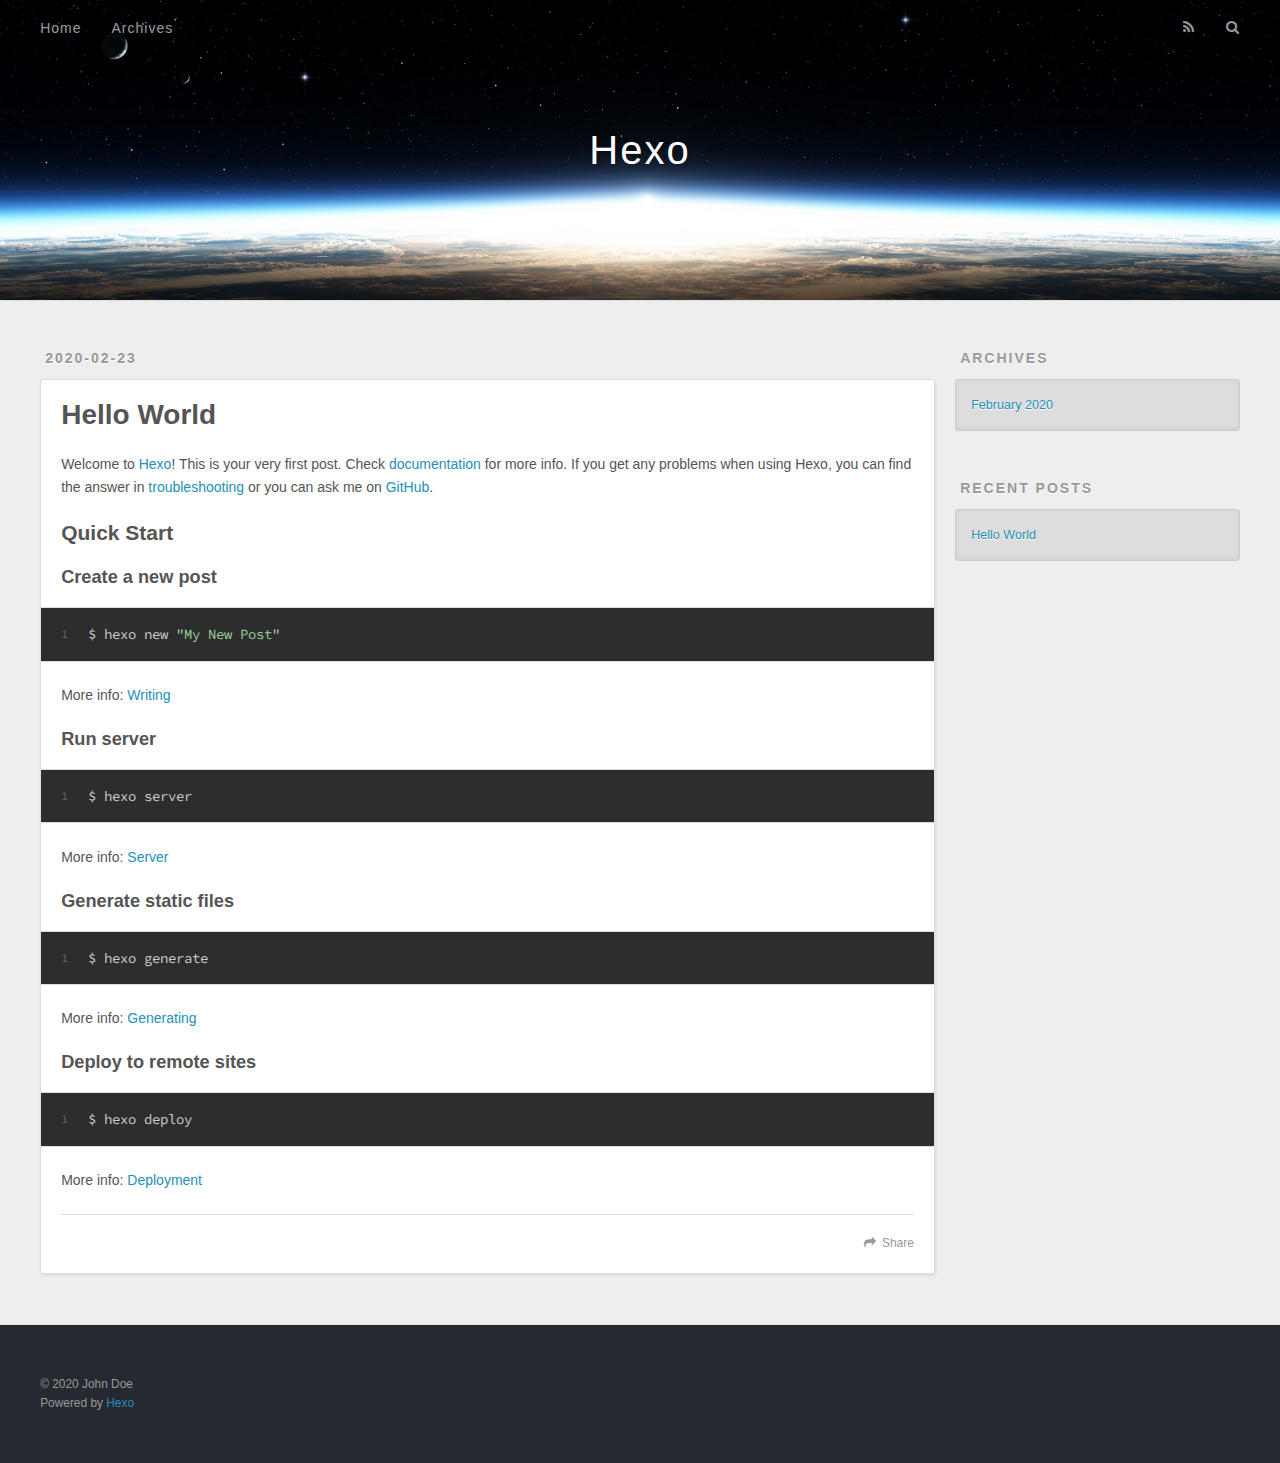
==== index.html @ a50ce739 "Site updated: 2020-02-24 18:22:16" ====
<!DOCTYPE html>
<html>
<head>
  <meta charset="utf-8">
  

  
  <title>Hexo</title>
  <meta name="viewport" content="width=device-width, initial-scale=1, maximum-scale=1">
  <meta property="og:type" content="website">
<meta property="og:title" content="Hexo">
<meta property="og:url" content="http://yoursite.com/index.html">
<meta property="og:site_name" content="Hexo">
<meta property="og:locale" content="en_US">
<meta property="article:author" content="John Doe">
<meta name="twitter:card" content="summary">
  
    <link rel="alternate" href="/atom.xml" title="Hexo" type="application/atom+xml">
  
  
    <link rel="icon" href="/favicon.png">
  
  
    <link href="//fonts.googleapis.com/css?family=Source+Code+Pro" rel="stylesheet" type="text/css">
  
  
<link rel="stylesheet" href="/css/style.css">

<meta name="generator" content="Hexo 4.2.0"></head>

<body>
  <div id="container">
    <div id="wrap">
      <header id="header">
  <div id="banner"></div>
  <div id="header-outer" class="outer">
    <div id="header-title" class="inner">
      <h1 id="logo-wrap">
        <a href="/" id="logo">Hexo</a>
      </h1>
      
    </div>
    <div id="header-inner" class="inner">
      <nav id="main-nav">
        <a id="main-nav-toggle" class="nav-icon"></a>
        
          <a class="main-nav-link" href="/">Home</a>
        
          <a class="main-nav-link" href="/archives">Archives</a>
        
      </nav>
      <nav id="sub-nav">
        
          <a id="nav-rss-link" class="nav-icon" href="/atom.xml" title="RSS Feed"></a>
        
        <a id="nav-search-btn" class="nav-icon" title="Search"></a>
      </nav>
      <div id="search-form-wrap">
        <form action="//google.com/search" method="get" accept-charset="UTF-8" class="search-form"><input type="search" name="q" class="search-form-input" placeholder="Search"><button type="submit" class="search-form-submit">&#xF002;</button><input type="hidden" name="sitesearch" value="http://yoursite.com"></form>
      </div>
    </div>
  </div>
</header>
      <div class="outer">
        <section id="main">
  
    <article id="post-hello-world" class="article article-type-post" itemscope itemprop="blogPost">
  <div class="article-meta">
    <a href="/2020/02/23/hello-world/" class="article-date">
  <time datetime="2020-02-23T15:39:50.260Z" itemprop="datePublished">2020-02-23</time>
</a>
    
  </div>
  <div class="article-inner">
    
    
      <header class="article-header">
        
  
    <h1 itemprop="name">
      <a class="article-title" href="/2020/02/23/hello-world/">Hello World</a>
    </h1>
  

      </header>
    
    <div class="article-entry" itemprop="articleBody">
      
        <p>Welcome to <a href="https://hexo.io/" target="_blank" rel="noopener">Hexo</a>! This is your very first post. Check <a href="https://hexo.io/docs/" target="_blank" rel="noopener">documentation</a> for more info. If you get any problems when using Hexo, you can find the answer in <a href="https://hexo.io/docs/troubleshooting.html" target="_blank" rel="noopener">troubleshooting</a> or you can ask me on <a href="https://github.com/hexojs/hexo/issues" target="_blank" rel="noopener">GitHub</a>.</p>
<h2 id="Quick-Start"><a href="#Quick-Start" class="headerlink" title="Quick Start"></a>Quick Start</h2><h3 id="Create-a-new-post"><a href="#Create-a-new-post" class="headerlink" title="Create a new post"></a>Create a new post</h3><figure class="highlight bash"><table><tr><td class="gutter"><pre><span class="line">1</span><br></pre></td><td class="code"><pre><span class="line">$ hexo new <span class="string">"My New Post"</span></span><br></pre></td></tr></table></figure>

<p>More info: <a href="https://hexo.io/docs/writing.html" target="_blank" rel="noopener">Writing</a></p>
<h3 id="Run-server"><a href="#Run-server" class="headerlink" title="Run server"></a>Run server</h3><figure class="highlight bash"><table><tr><td class="gutter"><pre><span class="line">1</span><br></pre></td><td class="code"><pre><span class="line">$ hexo server</span><br></pre></td></tr></table></figure>

<p>More info: <a href="https://hexo.io/docs/server.html" target="_blank" rel="noopener">Server</a></p>
<h3 id="Generate-static-files"><a href="#Generate-static-files" class="headerlink" title="Generate static files"></a>Generate static files</h3><figure class="highlight bash"><table><tr><td class="gutter"><pre><span class="line">1</span><br></pre></td><td class="code"><pre><span class="line">$ hexo generate</span><br></pre></td></tr></table></figure>

<p>More info: <a href="https://hexo.io/docs/generating.html" target="_blank" rel="noopener">Generating</a></p>
<h3 id="Deploy-to-remote-sites"><a href="#Deploy-to-remote-sites" class="headerlink" title="Deploy to remote sites"></a>Deploy to remote sites</h3><figure class="highlight bash"><table><tr><td class="gutter"><pre><span class="line">1</span><br></pre></td><td class="code"><pre><span class="line">$ hexo deploy</span><br></pre></td></tr></table></figure>

<p>More info: <a href="https://hexo.io/docs/one-command-deployment.html" target="_blank" rel="noopener">Deployment</a></p>

      
    </div>
    <footer class="article-footer">
      <a data-url="http://yoursite.com/2020/02/23/hello-world/" data-id="ck6z8fdqf0000zcrf3twjh0cu" class="article-share-link">Share</a>
      
      
    </footer>
  </div>
  
</article>


  


</section>
        
          <aside id="sidebar">
  
    

  
    

  
    
  
    
  <div class="widget-wrap">
    <h3 class="widget-title">Archives</h3>
    <div class="widget">
      <ul class="archive-list"><li class="archive-list-item"><a class="archive-list-link" href="/archives/2020/02/">February 2020</a></li></ul>
    </div>
  </div>


  
    
  <div class="widget-wrap">
    <h3 class="widget-title">Recent Posts</h3>
    <div class="widget">
      <ul>
        
          <li>
            <a href="/2020/02/23/hello-world/">Hello World</a>
          </li>
        
      </ul>
    </div>
  </div>

  
</aside>
        
      </div>
      <footer id="footer">
  
  <div class="outer">
    <div id="footer-info" class="inner">
      &copy; 2020 John Doe<br>
      Powered by <a href="http://hexo.io/" target="_blank">Hexo</a>
    </div>
  </div>
</footer>
    </div>
    <nav id="mobile-nav">
  
    <a href="/" class="mobile-nav-link">Home</a>
  
    <a href="/archives" class="mobile-nav-link">Archives</a>
  
</nav>
    

<script src="//ajax.googleapis.com/ajax/libs/jquery/2.0.3/jquery.min.js"></script>


  
<link rel="stylesheet" href="/fancybox/jquery.fancybox.css">

  
<script src="/fancybox/jquery.fancybox.pack.js"></script>




<script src="/js/script.js"></script>




  </div>
</body>
</html>
---- css/style.css ----
body {
  width: 100%;
}
body:before,
body:after {
  content: "";
  display: table;
}
body:after {
  clear: both;
}
html,
body,
div,
span,
applet,
object,
iframe,
h1,
h2,
h3,
h4,
h5,
h6,
p,
blockquote,
pre,
a,
abbr,
acronym,
address,
big,
cite,
code,
del,
dfn,
em,
img,
ins,
kbd,
q,
s,
samp,
small,
strike,
strong,
sub,
sup,
tt,
var,
dl,
dt,
dd,
ol,
ul,
li,
fieldset,
form,
label,
legend,
table,
caption,
tbody,
tfoot,
thead,
tr,
th,
td {
  margin: 0;
  padding: 0;
  border: 0;
  outline: 0;
  font-weight: inherit;
  font-style: inherit;
  font-family: inherit;
  font-size: 100%;
  vertical-align: baseline;
}
body {
  line-height: 1;
  color: #000;
  background: #fff;
}
ol,
ul {
  list-style: none;
}
table {
  border-collapse: separate;
  border-spacing: 0;
  vertical-align: middle;
}
caption,
th,
td {
  text-align: left;
  font-weight: normal;
  vertical-align: middle;
}
a img {
  border: none;
}
input,
button {
  margin: 0;
  padding: 0;
}
input::-moz-focus-inner,
button::-moz-focus-inner {
  border: 0;
  padding: 0;
}
@font-face {
  font-family: FontAwesome;
  font-style: normal;
  font-weight: normal;
  src: url("fonts/fontawesome-webfont.eot?v=#4.0.3");
  src: url("fonts/fontawesome-webfont.eot?#iefix&v=#4.0.3") format("embedded-opentype"), url("fonts/fontawesome-webfont.woff?v=#4.0.3") format("woff"), url("fonts/fontawesome-webfont.ttf?v=#4.0.3") format("truetype"), url("fonts/fontawesome-webfont.svg#fontawesomeregular?v=#4.0.3") format("svg");
}
html,
body,
#container {
  height: 100%;
}
body {
  background: #eee;
  font: 14px -apple-system, BlinkMacSystemFont, "Segoe UI", "Roboto", "Oxygen", "Ubuntu", "Cantarell", "Fira Sans", "Droid Sans", "Helvetica Neue", sans-serif;
  -webkit-text-size-adjust: 100%;
}
.outer {
  max-width: 1220px;
  margin: 0 auto;
  padding: 0 20px;
}
.outer:before,
.outer:after {
  content: "";
  display: table;
}
.outer:after {
  clear: both;
}
.inner {
  display: inline;
  float: left;
  width: 98.33333333333333%;
  margin: 0 0.833333333333333%;
}
.left,
.alignleft {
  float: left;
}
.right,
.alignright {
  float: right;
}
.clear {
  clear: both;
}
#container {
  position: relative;
}
.mobile-nav-on {
  overflow: hidden;
}
#wrap {
  height: 100%;
  width: 100%;
  position: absolute;
  top: 0;
  left: 0;
  -webkit-transition: 0.2s ease-out;
  -moz-transition: 0.2s ease-out;
  -ms-transition: 0.2s ease-out;
  transition: 0.2s ease-out;
  z-index: 1;
  background: #eee;
}
.mobile-nav-on #wrap {
  left: 280px;
}
@media screen and (min-width: 768px) {
  #main {
    display: inline;
    float: left;
    width: 73.33333333333333%;
    margin: 0 0.833333333333333%;
  }
}
.article-date,
.article-category-link,
.archive-year,
.widget-title {
  text-decoration: none;
  text-transform: uppercase;
  letter-spacing: 2px;
  color: #999;
  margin-bottom: 1em;
  margin-left: 5px;
  line-height: 1em;
  text-shadow: 0 1px #fff;
  font-weight: bold;
}
.article-inner,
.archive-article-inner {
  background: #fff;
  -webkit-box-shadow: 1px 2px 3px #ddd;
  box-shadow: 1px 2px 3px #ddd;
  border: 1px solid #ddd;
  border-radius: 3px;
}
.article-entry h1,
.widget h1 {
  font-size: 2em;
}
.article-entry h2,
.widget h2 {
  font-size: 1.5em;
}
.article-entry h3,
.widget h3 {
  font-size: 1.3em;
}
.article-entry h4,
.widget h4 {
  font-size: 1.2em;
}
.article-entry h5,
.widget h5 {
  font-size: 1em;
}
.article-entry h6,
.widget h6 {
  font-size: 1em;
  color: #999;
}
.article-entry hr,
.widget hr {
  border: 1px dashed #ddd;
}
.article-entry strong,
.widget strong {
  font-weight: bold;
}
.article-entry em,
.widget em,
.article-entry cite,
.widget cite {
  font-style: italic;
}
.article-entry sup,
.widget sup,
.article-entry sub,
.widget sub {
  font-size: 0.75em;
  line-height: 0;
  position: relative;
  vertical-align: baseline;
}
.article-entry sup,
.widget sup {
  top: -0.5em;
}
.article-entry sub,
.widget sub {
  bottom: -0.2em;
}
.article-entry small,
.widget small {
  font-size: 0.85em;
}
.article-entry acronym,
.widget acronym,
.article-entry abbr,
.widget abbr {
  border-bottom: 1px dotted;
}
.article-entry ul,
.widget ul,
.article-entry ol,
.widget ol,
.article-entry dl,
.widget dl {
  margin: 0 20px;
  line-height: 1.6em;
}
.article-entry ul ul,
.widget ul ul,
.article-entry ol ul,
.widget ol ul,
.article-entry ul ol,
.widget ul ol,
.article-entry ol ol,
.widget ol ol {
  margin-top: 0;
  margin-bottom: 0;
}
.article-entry ul,
.widget ul {
  list-style: disc;
}
.article-entry ol,
.widget ol {
  list-style: decimal;
}
.article-entry dt,
.widget dt {
  font-weight: bold;
}
#header {
  height: 300px;
  position: relative;
  border-bottom: 1px solid #ddd;
}
#header:before,
#header:after {
  content: "";
  position: absolute;
  left: 0;
  right: 0;
  height: 40px;
}
#header:before {
  top: 0;
  background: -webkit-linear-gradient(rgba(0,0,0,0.2), transparent);
  background: -moz-linear-gradient(rgba(0,0,0,0.2), transparent);
  background: -ms-linear-gradient(rgba(0,0,0,0.2), transparent);
  background: linear-gradient(rgba(0,0,0,0.2), transparent);
}
#header:after {
  bottom: 0;
  background: -webkit-linear-gradient(transparent, rgba(0,0,0,0.2));
  background: -moz-linear-gradient(transparent, rgba(0,0,0,0.2));
  background: -ms-linear-gradient(transparent, rgba(0,0,0,0.2));
  background: linear-gradient(transparent, rgba(0,0,0,0.2));
}
#header-outer {
  height: 100%;
  position: relative;
}
#header-inner {
  position: relative;
  overflow: hidden;
}
#banner {
  position: absolute;
  top: 0;
  left: 0;
  width: 100%;
  height: 100%;
  background: url("images/banner.jpg") center #000;
  -webkit-background-size: cover;
  -moz-background-size: cover;
  background-size: cover;
  z-index: -1;
}
#header-title {
  text-align: center;
  height: 40px;
  position: absolute;
  top: 50%;
  left: 0;
  margin-top: -20px;
}
#logo,
#subtitle {
  text-decoration: none;
  color: #fff;
  font-weight: 300;
  text-shadow: 0 1px 4px rgba(0,0,0,0.3);
}
#logo {
  font-size: 40px;
  line-height: 40px;
  letter-spacing: 2px;
}
#subtitle {
  font-size: 16px;
  line-height: 16px;
  letter-spacing: 1px;
}
#subtitle-wrap {
  margin-top: 16px;
}
#main-nav {
  float: left;
  margin-left: -15px;
}
.nav-icon,
.main-nav-link {
  float: left;
  color: #fff;
  opacity: 0.6;
  text-decoration: none;
  text-shadow: 0 1px rgba(0,0,0,0.2);
  -webkit-transition: opacity 0.2s;
  -moz-transition: opacity 0.2s;
  -ms-transition: opacity 0.2s;
  transition: opacity 0.2s;
  display: block;
  padding: 20px 15px;
}
.nav-icon:hover,
.main-nav-link:hover {
  opacity: 1;
}
.nav-icon {
  font-family: FontAwesome;
  text-align: center;
  font-size: 14px;
  width: 14px;
  height: 14px;
  padding: 20px 15px;
  position: relative;
  cursor: pointer;
}
.main-nav-link {
  font-weight: 300;
  letter-spacing: 1px;
}
@media screen and (max-width: 479px) {
  .main-nav-link {
    display: none;
  }
}
#main-nav-toggle {
  display: none;
}
#main-nav-toggle:before {
  content: "\f0c9";
}
@media screen and (max-width: 479px) {
  #main-nav-toggle {
    display: block;
  }
}
#sub-nav {
  float: right;
  margin-right: -15px;
}
#nav-rss-link:before {
  content: "\f09e";
}
#nav-search-btn:before {
  content: "\f002";
}
#search-form-wrap {
  position: absolute;
  top: 15px;
  width: 150px;
  height: 30px;
  right: -150px;
  opacity: 0;
  -webkit-transition: 0.2s ease-out;
  -moz-transition: 0.2s ease-out;
  -ms-transition: 0.2s ease-out;
  transition: 0.2s ease-out;
}
#search-form-wrap.on {
  opacity: 1;
  right: 0;
}
@media screen and (max-width: 479px) {
  #search-form-wrap {
    width: 100%;
    right: -100%;
  }
}
.search-form {
  position: absolute;
  top: 0;
  left: 0;
  right: 0;
  background: #fff;
  padding: 5px 15px;
  border-radius: 15px;
  -webkit-box-shadow: 0 0 10px rgba(0,0,0,0.3);
  box-shadow: 0 0 10px rgba(0,0,0,0.3);
}
.search-form-input {
  border: none;
  background: none;
  color: #555;
  width: 100%;
  font: 13px -apple-system, BlinkMacSystemFont, "Segoe UI", "Roboto", "Oxygen", "Ubuntu", "Cantarell", "Fira Sans", "Droid Sans", "Helvetica Neue", sans-serif;
  outline: none;
}
.search-form-input::-webkit-search-results-decoration,
.search-form-input::-webkit-search-cancel-button {
  -webkit-appearance: none;
}
.search-form-submit {
  position: absolute;
  top: 50%;
  right: 10px;
  margin-top: -7px;
  font: 13px FontAwesome;
  border: none;
  background: none;
  color: #bbb;
  cursor: pointer;
}
.search-form-submit:hover,
.search-form-submit:focus {
  color: #777;
}
.article {
  margin: 50px 0;
}
.article-inner {
  overflow: hidden;
}
.article-meta:before,
.article-meta:after {
  content: "";
  display: table;
}
.article-meta:after {
  clear: both;
}
.article-date {
  float: left;
}
.article-category {
  float: left;
  line-height: 1em;
  color: #ccc;
  text-shadow: 0 1px #fff;
  margin-left: 8px;
}
.article-category:before {
  content: "\2022";
}
.article-category-link {
  margin: 0 12px 1em;
}
.article-header {
  padding: 20px 20px 0;
}
.article-title {
  text-decoration: none;
  font-size: 2em;
  font-weight: bold;
  color: #555;
  line-height: 1.1em;
  -webkit-transition: color 0.2s;
  -moz-transition: color 0.2s;
  -ms-transition: color 0.2s;
  transition: color 0.2s;
}
a.article-title:hover {
  color: #258fb8;
}
.article-entry {
  color: #555;
  padding: 0 20px;
}
.article-entry:before,
.article-entry:after {
  content: "";
  display: table;
}
.article-entry:after {
  clear: both;
}
.article-entry p,
.article-entry table {
  line-height: 1.6em;
  margin: 1.6em 0;
}
.article-entry h1,
.article-entry h2,
.article-entry h3,
.article-entry h4,
.article-entry h5,
.article-entry h6 {
  font-weight: bold;
}
.article-entry h1,
.article-entry h2,
.article-entry h3,
.article-entry h4,
.article-entry h5,
.article-entry h6 {
  line-height: 1.1em;
  margin: 1.1em 0;
}
.article-entry a {
  color: #258fb8;
  text-decoration: none;
}
.article-entry a:hover {
  text-decoration: underline;
}
.article-entry ul,
.article-entry ol,
.article-entry dl {
  margin-top: 1.6em;
  margin-bottom: 1.6em;
}
.article-entry img,
.article-entry video {
  max-width: 100%;
  height: auto;
  display: block;
  margin: auto;
}
.article-entry iframe {
  border: none;
}
.article-entry table {
  width: 100%;
  border-collapse: collapse;
  border-spacing: 0;
}
.article-entry th {
  font-weight: bold;
  border-bottom: 3px solid #ddd;
  padding-bottom: 0.5em;
}
.article-entry td {
  border-bottom: 1px solid #ddd;
  padding: 10px 0;
}
.article-entry blockquote {
  font-family: Georgia, "Times New Roman", serif;
  font-size: 1.4em;
  margin: 1.6em 20px;
  text-align: center;
}
.article-entry blockquote footer {
  font-size: 14px;
  margin: 1.6em 0;
  font-family: -apple-system, BlinkMacSystemFont, "Segoe UI", "Roboto", "Oxygen", "Ubuntu", "Cantarell", "Fira Sans", "Droid Sans", "Helvetica Neue", sans-serif;
}
.article-entry blockquote footer cite:before {
  content: "—";
  padding: 0 0.5em;
}
.article-entry .pullquote {
  text-align: left;
  width: 45%;
  margin: 0;
}
.article-entry .pullquote.left {
  margin-left: 0.5em;
  margin-right: 1em;
}
.article-entry .pullquote.right {
  margin-right: 0.5em;
  margin-left: 1em;
}
.article-entry .caption {
  color: #999;
  display: block;
  font-size: 0.9em;
  margin-top: 0.5em;
  position: relative;
  text-align: center;
}
.article-entry .video-container {
  position: relative;
  padding-top: 56.25%;
  height: 0;
  overflow: hidden;
}
.article-entry .video-container iframe,
.article-entry .video-container object,
.article-entry .video-container embed {
  position: absolute;
  top: 0;
  left: 0;
  width: 100%;
  height: 100%;
  margin-top: 0;
}
.article-more-link a {
  display: inline-block;
  line-height: 1em;
  padding: 6px 15px;
  border-radius: 15px;
  background: #eee;
  color: #999;
  text-shadow: 0 1px #fff;
  text-decoration: none;
}
.article-more-link a:hover {
  background: #258fb8;
  color: #fff;
  text-decoration: none;
  text-shadow: 0 1px #1e7293;
}
.article-footer {
  font-size: 0.85em;
  line-height: 1.6em;
  border-top: 1px solid #ddd;
  padding-top: 1.6em;
  margin: 0 20px 20px;
}
.article-footer:before,
.article-footer:after {
  content: "";
  display: table;
}
.article-footer:after {
  clear: both;
}
.article-footer a {
  color: #999;
  text-decoration: none;
}
.article-footer a:hover {
  color: #555;
}
.article-tag-list-item {
  float: left;
  margin-right: 10px;
}
.article-tag-list-link:before {
  content: "#";
}
.article-comment-link {
  float: right;
}
.article-comment-link:before {
  content: "\f075";
  font-family: FontAwesome;
  padding-right: 8px;
}
.article-share-link {
  cursor: pointer;
  float: right;
  margin-left: 20px;
}
.article-share-link:before {
  content: "\f064";
  font-family: FontAwesome;
  padding-right: 6px;
}
#article-nav {
  position: relative;
}
#article-nav:before,
#article-nav:after {
  content: "";
  display: table;
}
#article-nav:after {
  clear: both;
}
@media screen and (min-width: 768px) {
  #article-nav {
    margin: 50px 0;
  }
  #article-nav:before {
    width: 8px;
    height: 8px;
    position: absolute;
    top: 50%;
    left: 50%;
    margin-top: -4px;
    margin-left: -4px;
    content: "";
    border-radius: 50%;
    background: #ddd;
    -webkit-box-shadow: 0 1px 2px #fff;
    box-shadow: 0 1px 2px #fff;
  }
}
.article-nav-link-wrap {
  text-decoration: none;
  text-shadow: 0 1px #fff;
  color: #999;
  -webkit-box-sizing: border-box;
  -moz-box-sizing: border-box;
  box-sizing: border-box;
  margin-top: 50px;
  text-align: center;
  display: block;
}
.article-nav-link-wrap:hover {
  color: #555;
}
@media screen and (min-width: 768px) {
  .article-nav-link-wrap {
    width: 50%;
    margin-top: 0;
  }
}
@media screen and (min-width: 768px) {
  #article-nav-newer {
    float: left;
    text-align: right;
    padding-right: 20px;
  }
}
@media screen and (min-width: 768px) {
  #article-nav-older {
    float: right;
    text-align: left;
    padding-left: 20px;
  }
}
.article-nav-caption {
  text-transform: uppercase;
  letter-spacing: 2px;
  color: #ddd;
  line-height: 1em;
  font-weight: bold;
}
#article-nav-newer .article-nav-caption {
  margin-right: -2px;
}
.article-nav-title {
  font-size: 0.85em;
  line-height: 1.6em;
  margin-top: 0.5em;
}
.article-share-box {
  position: absolute;
  display: none;
  background: #fff;
  -webkit-box-shadow: 1px 2px 10px rgba(0,0,0,0.2);
  box-shadow: 1px 2px 10px rgba(0,0,0,0.2);
  border-radius: 3px;
  margin-left: -145px;
  overflow: hidden;
  z-index: 1;
}
.article-share-box.on {
  display: block;
}
.article-share-input {
  width: 100%;
  background: none;
  -webkit-box-sizing: border-box;
  -moz-box-sizing: border-box;
  box-sizing: border-box;
  font: 14px -apple-system, BlinkMacSystemFont, "Segoe UI", "Roboto", "Oxygen", "Ubuntu", "Cantarell", "Fira Sans", "Droid Sans", "Helvetica Neue", sans-serif;
  padding: 0 15px;
  color: #555;
  outline: none;
  border: 1px solid #ddd;
  border-radius: 3px 3px 0 0;
  height: 36px;
  line-height: 36px;
}
.article-share-links {
  background: #eee;
}
.article-share-links:before,
.article-share-links:after {
  content: "";
  display: table;
}
.article-share-links:after {
  clear: both;
}
.article-share-twitter,
.article-share-facebook,
.article-share-pinterest,
.article-share-google {
  width: 50px;
  height: 36px;
  display: block;
  float: left;
  position: relative;
  color: #999;
  text-shadow: 0 1px #fff;
}
.article-share-twitter:before,
.article-share-facebook:before,
.article-share-pinterest:before,
.article-share-google:before {
  font-size: 20px;
  font-family: FontAwesome;
  width: 20px;
  height: 20px;
  position: absolute;
  top: 50%;
  left: 50%;
  margin-top: -10px;
  margin-left: -10px;
  text-align: center;
}
.article-share-twitter:hover,
.article-share-facebook:hover,
.article-share-pinterest:hover,
.article-share-google:hover {
  color: #fff;
}
.article-share-twitter:before {
  content: "\f099";
}
.article-share-twitter:hover {
  background: #00aced;
  text-shadow: 0 1px #008abe;
}
.article-share-facebook:before {
  content: "\f09a";
}
.article-share-facebook:hover {
  background: #3b5998;
  text-shadow: 0 1px #2f477a;
}
.article-share-pinterest:before {
  content: "\f0d2";
}
.article-share-pinterest:hover {
  background: #cb2027;
  text-shadow: 0 1px #a21a1f;
}
.article-share-google:before {
  content: "\f0d5";
}
.article-share-google:hover {
  background: #dd4b39;
  text-shadow: 0 1px #be3221;
}
.article-gallery {
  background: #000;
  position: relative;
}
.article-gallery-photos {
  position: relative;
  overflow: hidden;
}
.article-gallery-img {
  display: none;
  max-width: 100%;
}
.article-gallery-img:first-child {
  display: block;
}
.article-gallery-img.loaded {
  position: absolute;
  display: block;
}
.article-gallery-img img {
  display: block;
  max-width: 100%;
  margin: 0 auto;
}
#comments {
  background: #fff;
  -webkit-box-shadow: 1px 2px 3px #ddd;
  box-shadow: 1px 2px 3px #ddd;
  padding: 20px;
  border: 1px solid #ddd;
  border-radius: 3px;
  margin: 50px 0;
}
#comments a {
  color: #258fb8;
}
.archives-wrap {
  margin: 50px 0;
}
.archives:before,
.archives:after {
  content: "";
  display: table;
}
.archives:after {
  clear: both;
}
.archive-year-wrap {
  margin-bottom: 1em;
}
.archives {
  -webkit-column-gap: 10px;
  -moz-column-gap: 10px;
  column-gap: 10px;
}
@media screen and (min-width: 480px) and (max-width: 767px) {
  .archives {
    -webkit-column-count: 2;
    -moz-column-count: 2;
    column-count: 2;
  }
}
@media screen and (min-width: 768px) {
  .archives {
    -webkit-column-count: 3;
    -moz-column-count: 3;
    column-count: 3;
  }
}
.archive-article {
  -webkit-column-break-inside: avoid;
  page-break-inside: avoid;
  overflow: hidden;
  break-inside: avoid-column;
}
.archive-article-inner {
  padding: 10px;
  margin-bottom: 15px;
}
.archive-article-title {
  text-decoration: none;
  font-weight: bold;
  color: #555;
  -webkit-transition: color 0.2s;
  -moz-transition: color 0.2s;
  -ms-transition: color 0.2s;
  transition: color 0.2s;
  line-height: 1.6em;
}
.archive-article-title:hover {
  color: #258fb8;
}
.archive-article-footer {
  margin-top: 1em;
}
.archive-article-date {
  color: #999;
  text-decoration: none;
  font-size: 0.85em;
  line-height: 1em;
  margin-bottom: 0.5em;
  display: block;
}
#page-nav {
  margin: 50px auto;
  background: #fff;
  -webkit-box-shadow: 1px 2px 3px #ddd;
  box-shadow: 1px 2px 3px #ddd;
  border: 1px solid #ddd;
  border-radius: 3px;
  text-align: center;
  color: #999;
  overflow: hidden;
}
#page-nav:before,
#page-nav:after {
  content: "";
  display: table;
}
#page-nav:after {
  clear: both;
}
#page-nav a,
#page-nav span {
  padding: 10px 20px;
  line-height: 1;
  height: 2ex;
}
#page-nav a {
  color: #999;
  text-decoration: none;
}
#page-nav a:hover {
  background: #999;
  color: #fff;
}
#page-nav .prev {
  float: left;
}
#page-nav .next {
  float: right;
}
#page-nav .page-number {
  display: inline-block;
}
@media screen and (max-width: 479px) {
  #page-nav .page-number {
    display: none;
  }
}
#page-nav .current {
  color: #555;
  font-weight: bold;
}
#page-nav .space {
  color: #ddd;
}
#footer {
  background: #262a30;
  padding: 50px 0;
  border-top: 1px solid #ddd;
  color: #999;
}
#footer a {
  color: #258fb8;
  text-decoration: none;
}
#footer a:hover {
  text-decoration: underline;
}
#footer-info {
  line-height: 1.6em;
  font-size: 0.85em;
}
.article-entry pre,
.article-entry .highlight {
  background: #2d2d2d;
  margin: 0 -20px;
  padding: 15px 20px;
  border-style: solid;
  border-color: #ddd;
  border-width: 1px 0;
  overflow: auto;
  color: #ccc;
  line-height: 22.400000000000002px;
}
.article-entry .highlight .gutter pre,
.article-entry .gist .gist-file .gist-data .line-numbers {
  color: #666;
  font-size: 0.85em;
}
.article-entry pre,
.article-entry code {
  font-family: "Source Code Pro", Consolas, Monaco, Menlo, Consolas, monospace;
}
.article-entry code {
  background: #eee;
  text-shadow: 0 1px #fff;
  padding: 0 0.3em;
}
.article-entry pre code {
  background: none;
  text-shadow: none;
  padding: 0;
}
.article-entry .highlight pre {
  border: none;
  margin: 0;
  padding: 0;
}
.article-entry .highlight table {
  margin: 0;
  width: auto;
}
.article-entry .highlight td {
  border: none;
  padding: 0;
}
.article-entry .highlight figcaption {
  font-size: 0.85em;
  color: #999;
  line-height: 1em;
  margin-bottom: 1em;
}
.article-entry .highlight figcaption:before,
.article-entry .highlight figcaption:after {
  content: "";
  display: table;
}
.article-entry .highlight figcaption:after {
  clear: both;
}
.article-entry .highlight figcaption a {
  float: right;
}
.article-entry .highlight .gutter pre {
  text-align: right;
  padding-right: 20px;
}
.article-entry .highlight .line {
  height: 22.400000000000002px;
}
.article-entry .highlight .line.marked {
  background: #515151;
}
.article-entry .gist {
  margin: 0 -20px;
  border-style: solid;
  border-color: #ddd;
  border-width: 1px 0;
  background: #2d2d2d;
  padding: 15px 20px 15px 0;
}
.article-entry .gist .gist-file {
  border: none;
  font-family: "Source Code Pro", Consolas, Monaco, Menlo, Consolas, monospace;
  margin: 0;
}
.article-entry .gist .gist-file .gist-data {
  background: none;
  border: none;
}
.article-entry .gist .gist-file .gist-data .line-numbers {
  background: none;
  border: none;
  padding: 0 20px 0 0;
}
.article-entry .gist .gist-file .gist-data .line-data {
  padding: 0 !important;
}
.article-entry .gist .gist-file .highlight {
  margin: 0;
  padding: 0;
  border: none;
}
.article-entry .gist .gist-file .gist-meta {
  background: #2d2d2d;
  color: #999;
  font: 0.85em -apple-system, BlinkMacSystemFont, "Segoe UI", "Roboto", "Oxygen", "Ubuntu", "Cantarell", "Fira Sans", "Droid Sans", "Helvetica Neue", sans-serif;
  text-shadow: 0 0;
  padding: 0;
  margin-top: 1em;
  margin-left: 20px;
}
.article-entry .gist .gist-file .gist-meta a {
  color: #258fb8;
  font-weight: normal;
}
.article-entry .gist .gist-file .gist-meta a:hover {
  text-decoration: underline;
}
pre .comment,
pre .title {
  color: #999;
}
pre .variable,
pre .attribute,
pre .tag,
pre .regexp,
pre .ruby .constant,
pre .xml .tag .title,
pre .xml .pi,
pre .xml .doctype,
pre .html .doctype,
pre .css .id,
pre .css .class,
pre .css .pseudo {
  color: #f2777a;
}
pre .number,
pre .preprocessor,
pre .built_in,
pre .literal,
pre .params,
pre .constant {
  color: #f99157;
}
pre .class,
pre .ruby .class .title,
pre .css .rules .attribute {
  color: #9c9;
}
pre .string,
pre .value,
pre .inheritance,
pre .header,
pre .ruby .symbol,
pre .xml .cdata {
  color: #9c9;
}
pre .css .hexcolor {
  color: #6cc;
}
pre .function,
pre .python .decorator,
pre .python .title,
pre .ruby .function .title,
pre .ruby .title .keyword,
pre .perl .sub,
pre .javascript .title,
pre .coffeescript .title {
  color: #69c;
}
pre .keyword,
pre .javascript .function {
  color: #c9c;
}
@media screen and (max-width: 479px) {
  #mobile-nav {
    position: absolute;
    top: 0;
    left: 0;
    width: 280px;
    height: 100%;
    background: #191919;
    border-right: 1px solid #fff;
  }
}
@media screen and (max-width: 479px) {
  .mobile-nav-link {
    display: block;
    color: #999;
    text-decoration: none;
    padding: 15px 20px;
    font-weight: bold;
  }
  .mobile-nav-link:hover {
    color: #fff;
  }
}
@media screen and (min-width: 768px) {
  #sidebar {
    display: inline;
    float: left;
    width: 23.333333333333332%;
    margin: 0 0.833333333333333%;
  }
}
.widget-wrap {
  margin: 50px 0;
}
.widget {
  color: #777;
  text-shadow: 0 1px #fff;
  background: #ddd;
  -webkit-box-shadow: 0 -1px 4px #ccc inset;
  box-shadow: 0 -1px 4px #ccc inset;
  border: 1px solid #ccc;
  padding: 15px;
  border-radius: 3px;
}
.widget a {
  color: #258fb8;
  text-decoration: none;
}
.widget a:hover {
  text-decoration: underline;
}
.widget ul ul,
.widget ol ul,
.widget dl ul,
.widget ul ol,
.widget ol ol,
.widget dl ol,
.widget ul dl,
.widget ol dl,
.widget dl dl {
  margin-left: 15px;
  list-style: disc;
}
.widget {
  line-height: 1.6em;
  word-wrap: break-word;
  font-size: 0.9em;
}
.widget ul,
.widget ol {
  list-style: none;
  margin: 0;
}
.widget ul ul,
.widget ol ul,
.widget ul ol,
.widget ol ol {
  margin: 0 20px;
}
.widget ul ul,
.widget ol ul {
  list-style: disc;
}
.widget ul ol,
.widget ol ol {
  list-style: decimal;
}
.category-list-count,
.tag-list-count,
.archive-list-count {
  padding-left: 5px;
  color: #999;
  font-size: 0.85em;
}
.category-list-count:before,
.tag-list-count:before,
.archive-list-count:before {
  content: "(";
}
.category-list-count:after,
.tag-list-count:after,
.archive-list-count:after {
  content: ")";
}
.tagcloud a {
  margin-right: 5px;
  display: inline-block;
}
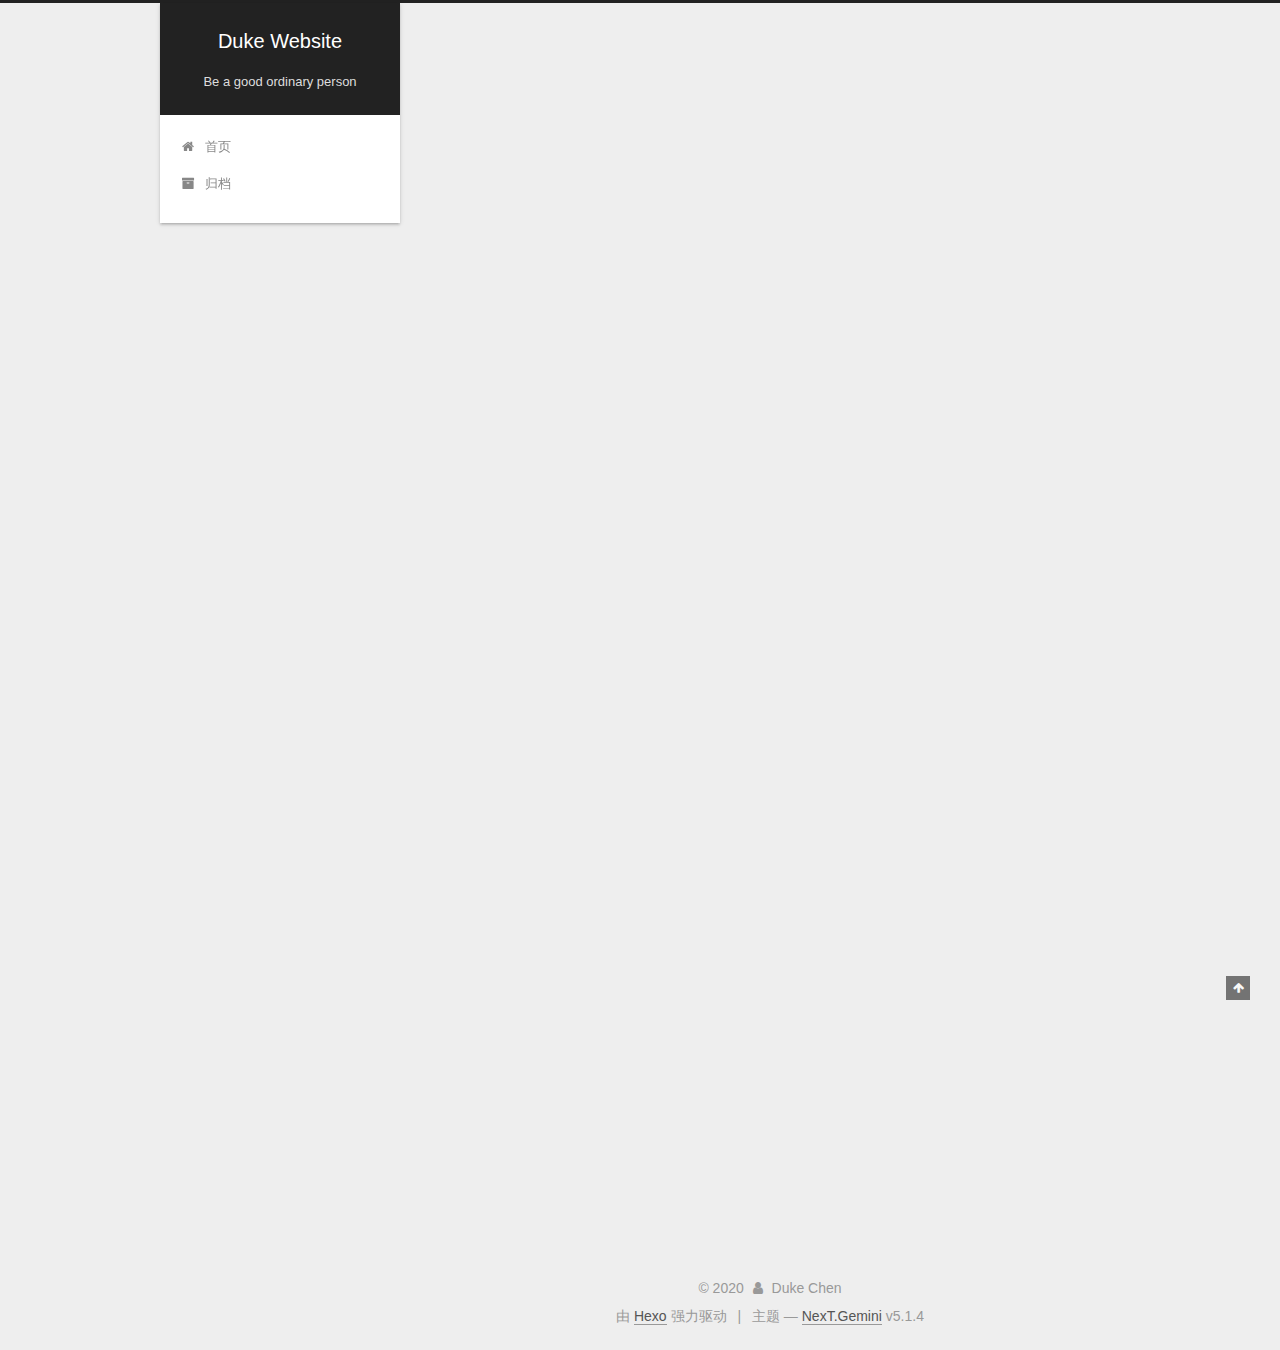
==== commit 6c31c2a0: "Site updated: 2020-02-26 00:21:09" ====
--- a/index.html
+++ b/index.html
@@ -1,196 +1,749 @@
 <!DOCTYPE html>
-<html>
+
+
+
+  
+
+
+<html class="theme-next gemini use-motion" lang="zh-Hans">
 <head>
-  <meta charset="utf-8">
-  
-
-  
-  <title>Hexo</title>
-  <meta name="viewport" content="width=device-width, initial-scale=1, maximum-scale=1">
-  <meta property="og:type" content="website">
-<meta property="og:title" content="Hexo">
+  <meta charset="UTF-8"/>
+<meta http-equiv="X-UA-Compatible" content="IE=edge" />
+<meta name="viewport" content="width=device-width, initial-scale=1, maximum-scale=1"/>
+<meta name="theme-color" content="#222">
+
+
+
+
+
+
+
+
+
+<meta http-equiv="Cache-Control" content="no-transform" />
+<meta http-equiv="Cache-Control" content="no-siteapp" />
+
+
+
+
+
+
+
+
+
+
+
+
+
+
+
+
+  
+  
+  <link href="/lib/fancybox/source/jquery.fancybox.css?v=2.1.5" rel="stylesheet" type="text/css" />
+
+
+
+
+
+
+
+<link href="/lib/font-awesome/css/font-awesome.min.css?v=4.6.2" rel="stylesheet" type="text/css" />
+
+<link href="/css/main.css?v=5.1.4" rel="stylesheet" type="text/css" />
+
+
+  <link rel="apple-touch-icon" sizes="180x180" href="/images/apple-touch-icon-next.png?v=5.1.4">
+
+
+  <link rel="icon" type="image/png" sizes="32x32" href="/images/favicon-32x32-next.png?v=5.1.4">
+
+
+  <link rel="icon" type="image/png" sizes="16x16" href="/images/favicon-16x16-next.png?v=5.1.4">
+
+
+  <link rel="mask-icon" href="/images/logo.svg?v=5.1.4" color="#222">
+
+
+
+
+
+  <meta name="keywords" content="Hexo, NexT" />
+
+
+
+
+
+
+
+
+
+
+<meta property="og:type" content="website">
+<meta property="og:title" content="Duke Website">
 <meta property="og:url" content="http://yoursite.com/index.html">
-<meta property="og:site_name" content="Hexo">
-<meta property="og:locale" content="en_US">
-<meta property="article:author" content="John Doe">
+<meta property="og:site_name" content="Duke Website">
+<meta property="article:author" content="Duke Chen">
 <meta name="twitter:card" content="summary">
-  
-    <link rel="alternate" href="/atom.xml" title="Hexo" type="application/atom+xml">
-  
-  
-    <link rel="icon" href="/favicon.png">
-  
-  
-    <link href="//fonts.googleapis.com/css?family=Source+Code+Pro" rel="stylesheet" type="text/css">
-  
-  
-<link rel="stylesheet" href="/css/style.css">
+
+
+
+<script type="text/javascript" id="hexo.configurations">
+  var NexT = window.NexT || {};
+  var CONFIG = {
+    root: '/',
+    scheme: 'Gemini',
+    version: '5.1.4',
+    sidebar: {"position":"left","display":"post","offset":12,"b2t":false,"scrollpercent":false,"onmobile":false},
+    fancybox: true,
+    tabs: true,
+    motion: {"enable":true,"async":false,"transition":{"post_block":"fadeIn","post_header":"slideDownIn","post_body":"slideDownIn","coll_header":"slideLeftIn","sidebar":"slideUpIn"}},
+    duoshuo: {
+      userId: '0',
+      author: '博主'
+    },
+    algolia: {
+      applicationID: '',
+      apiKey: '',
+      indexName: '',
+      hits: {"per_page":10},
+      labels: {"input_placeholder":"Search for Posts","hits_empty":"We didn't find any results for the search: ${query}","hits_stats":"${hits} results found in ${time} ms"}
+    }
+  };
+</script>
+
+
+
+  <link rel="canonical" href="http://yoursite.com/"/>
+
+
+
+
+
+  <title>Duke Website</title>
+  
+
+
+
+
+
+
+
 
 <meta name="generator" content="Hexo 4.2.0"></head>
 
-<body>
-  <div id="container">
-    <div id="wrap">
-      <header id="header">
-  <div id="banner"></div>
-  <div id="header-outer" class="outer">
-    <div id="header-title" class="inner">
-      <h1 id="logo-wrap">
-        <a href="/" id="logo">Hexo</a>
-      </h1>
-      
+<body itemscope itemtype="http://schema.org/WebPage" lang="zh-Hans">
+
+  
+  
+    
+  
+
+  <div class="container sidebar-position-left 
+  page-home">
+    <div class="headband"></div>
+
+    <header id="header" class="header" itemscope itemtype="http://schema.org/WPHeader">
+      <div class="header-inner"><div class="site-brand-wrapper">
+  <div class="site-meta ">
+    
+
+    <div class="custom-logo-site-title">
+      <a href="/"  class="brand" rel="start">
+        <span class="logo-line-before"><i></i></span>
+        <span class="site-title">Duke Website</span>
+        <span class="logo-line-after"><i></i></span>
+      </a>
     </div>
-    <div id="header-inner" class="inner">
-      <nav id="main-nav">
-        <a id="main-nav-toggle" class="nav-icon"></a>
-        
-          <a class="main-nav-link" href="/">Home</a>
-        
-          <a class="main-nav-link" href="/archives">Archives</a>
-        
-      </nav>
-      <nav id="sub-nav">
-        
-          <a id="nav-rss-link" class="nav-icon" href="/atom.xml" title="RSS Feed"></a>
-        
-        <a id="nav-search-btn" class="nav-icon" title="Search"></a>
-      </nav>
-      <div id="search-form-wrap">
-        <form action="//google.com/search" method="get" accept-charset="UTF-8" class="search-form"><input type="search" name="q" class="search-form-input" placeholder="Search"><button type="submit" class="search-form-submit">&#xF002;</button><input type="hidden" name="sitesearch" value="http://yoursite.com"></form>
-      </div>
+      
+        <p class="site-subtitle">Be a good ordinary person</p>
+      
+  </div>
+
+  <div class="site-nav-toggle">
+    <button>
+      <span class="btn-bar"></span>
+      <span class="btn-bar"></span>
+      <span class="btn-bar"></span>
+    </button>
+  </div>
+</div>
+
+<nav class="site-nav">
+  
+
+  
+    <ul id="menu" class="menu">
+      
+        
+        <li class="menu-item menu-item-home">
+          <a href="/%20" rel="section">
+            
+              <i class="menu-item-icon fa fa-fw fa-home"></i> <br />
+            
+            首页
+          </a>
+        </li>
+      
+        
+        <li class="menu-item menu-item-archives">
+          <a href="/archives/%20" rel="section">
+            
+              <i class="menu-item-icon fa fa-fw fa-archive"></i> <br />
+            
+            归档
+          </a>
+        </li>
+      
+
+      
+    </ul>
+  
+
+  
+</nav>
+
+
+
+ </div>
+    </header>
+
+    <main id="main" class="main">
+      <div class="main-inner">
+        <div class="content-wrap">
+          <div id="content" class="content">
+            
+  <section id="posts" class="posts-expand">
+    
+      
+
+  
+
+  
+  
+  
+
+  <article class="post post-type-normal" itemscope itemtype="http://schema.org/Article">
+  
+  
+  
+  <div class="post-block">
+    <link itemprop="mainEntityOfPage" href="http://yoursite.com/2020/02/24/Test/">
+
+    <span hidden itemprop="author" itemscope itemtype="http://schema.org/Person">
+      <meta itemprop="name" content="Duke Chen">
+      <meta itemprop="description" content="">
+      <meta itemprop="image" content="/images/Author.jpg">
+    </span>
+
+    <span hidden itemprop="publisher" itemscope itemtype="http://schema.org/Organization">
+      <meta itemprop="name" content="Duke Website">
+    </span>
+
+    
+      <header class="post-header">
+
+        
+        
+          <h1 class="post-title" itemprop="name headline">
+                
+                <a class="post-title-link" href="/2020/02/24/Test/" itemprop="url">Test</a></h1>
+        
+
+        <div class="post-meta">
+          <span class="post-time">
+            
+              <span class="post-meta-item-icon">
+                <i class="fa fa-calendar-o"></i>
+              </span>
+              
+                <span class="post-meta-item-text">发表于</span>
+              
+              <time title="创建于" itemprop="dateCreated datePublished" datetime="2020-02-24T22:37:27+08:00">
+                2020-02-24
+              </time>
+            
+
+            
+
+            
+          </span>
+
+          
+
+          
+            
+          
+
+          
+          
+
+          
+
+          
+
+          
+
+        </div>
+      </header>
+    
+
+    
+    
+    
+    <div class="post-body" itemprop="articleBody">
+
+      
+      
+
+      
+        
+          
+            
+          
+        
+      
+    </div>
+    
+    
+    
+
+    
+
+    
+
+    
+
+    <footer class="post-footer">
+      
+
+      
+
+      
+
+      
+      
+        <div class="post-eof"></div>
+      
+    </footer>
+  </div>
+  
+  
+  
+  </article>
+
+
+    
+      
+
+  
+
+  
+  
+  
+
+  <article class="post post-type-normal" itemscope itemtype="http://schema.org/Article">
+  
+  
+  
+  <div class="post-block">
+    <link itemprop="mainEntityOfPage" href="http://yoursite.com/2020/02/23/hello-world/">
+
+    <span hidden itemprop="author" itemscope itemtype="http://schema.org/Person">
+      <meta itemprop="name" content="Duke Chen">
+      <meta itemprop="description" content="">
+      <meta itemprop="image" content="/images/Author.jpg">
+    </span>
+
+    <span hidden itemprop="publisher" itemscope itemtype="http://schema.org/Organization">
+      <meta itemprop="name" content="Duke Website">
+    </span>
+
+    
+      <header class="post-header">
+
+        
+        
+          <h1 class="post-title" itemprop="name headline">
+                
+                <a class="post-title-link" href="/2020/02/23/hello-world/" itemprop="url">Hello World</a></h1>
+        
+
+        <div class="post-meta">
+          <span class="post-time">
+            
+              <span class="post-meta-item-icon">
+                <i class="fa fa-calendar-o"></i>
+              </span>
+              
+                <span class="post-meta-item-text">发表于</span>
+              
+              <time title="创建于" itemprop="dateCreated datePublished" datetime="2020-02-23T23:39:50+08:00">
+                2020-02-23
+              </time>
+            
+
+            
+
+            
+          </span>
+
+          
+
+          
+            
+          
+
+          
+          
+
+          
+
+          
+
+          
+
+        </div>
+      </header>
+    
+
+    
+    
+    
+    <div class="post-body" itemprop="articleBody">
+
+      
+      
+
+      
+        
+          
+            <p>Welcome to <a href="https://hexo.io/" target="_blank" rel="noopener">Hexo</a>! This is your very first post. Check <a href="https://hexo.io/docs/" target="_blank" rel="noopener">documentation</a> for more info. If you get any problems when using Hexo, you can find the answer in <a href="https://hexo.io/docs/troubleshooting.html" target="_blank" rel="noopener">troubleshooting</a> or you can ask me on <a href="https://github.com/hexojs/hexo/issues" target="_blank" rel="noopener">GitHub</a>.</p>
+<h2 id="Quick-Start"><a href="#Quick-Start" class="headerlink" title="Quick Start"></a>Quick Start</h2><h3 id="Create-a-new-post"><a href="#Create-a-new-post" class="headerlink" title="Create a new post"></a>Create a new post</h3><figure class="highlight bash"><table><tr><td class="gutter"><pre><span class="line">1</span><br></pre></td><td class="code"><pre><span class="line">$ hexo new <span class="string">"My New Post"</span></span><br></pre></td></tr></table></figure>
+
+<p>More info: <a href="https://hexo.io/docs/writing.html" target="_blank" rel="noopener">Writing</a></p>
+<h3 id="Run-server"><a href="#Run-server" class="headerlink" title="Run server"></a>Run server</h3><figure class="highlight bash"><table><tr><td class="gutter"><pre><span class="line">1</span><br></pre></td><td class="code"><pre><span class="line">$ hexo server</span><br></pre></td></tr></table></figure>
+
+<p>More info: <a href="https://hexo.io/docs/server.html" target="_blank" rel="noopener">Server</a></p>
+<h3 id="Generate-static-files"><a href="#Generate-static-files" class="headerlink" title="Generate static files"></a>Generate static files</h3><figure class="highlight bash"><table><tr><td class="gutter"><pre><span class="line">1</span><br></pre></td><td class="code"><pre><span class="line">$ hexo generate</span><br></pre></td></tr></table></figure>
+
+<p>More info: <a href="https://hexo.io/docs/generating.html" target="_blank" rel="noopener">Generating</a></p>
+<h3 id="Deploy-to-remote-sites"><a href="#Deploy-to-remote-sites" class="headerlink" title="Deploy to remote sites"></a>Deploy to remote sites</h3><figure class="highlight bash"><table><tr><td class="gutter"><pre><span class="line">1</span><br></pre></td><td class="code"><pre><span class="line">$ hexo deploy</span><br></pre></td></tr></table></figure>
+
+<p>More info: <a href="https://hexo.io/docs/one-command-deployment.html" target="_blank" rel="noopener">Deployment</a></p>
+
+          
+        
+      
+    </div>
+    
+    
+    
+
+    
+
+    
+
+    
+
+    <footer class="post-footer">
+      
+
+      
+
+      
+
+      
+      
+        <div class="post-eof"></div>
+      
+    </footer>
+  </div>
+  
+  
+  
+  </article>
+
+
+    
+  </section>
+
+  
+
+
+          </div>
+          
+
+
+          
+
+        </div>
+        
+          
+  
+  <div class="sidebar-toggle">
+    <div class="sidebar-toggle-line-wrap">
+      <span class="sidebar-toggle-line sidebar-toggle-line-first"></span>
+      <span class="sidebar-toggle-line sidebar-toggle-line-middle"></span>
+      <span class="sidebar-toggle-line sidebar-toggle-line-last"></span>
     </div>
   </div>
-</header>
-      <div class="outer">
-        <section id="main">
-  
-    <article id="post-hello-world" class="article article-type-post" itemscope itemprop="blogPost">
-  <div class="article-meta">
-    <a href="/2020/02/23/hello-world/" class="article-date">
-  <time datetime="2020-02-23T15:39:50.260Z" itemprop="datePublished">2020-02-23</time>
-</a>
-    
+
+  <aside id="sidebar" class="sidebar">
+    
+    <div class="sidebar-inner">
+
+      
+
+      
+
+      <section class="site-overview-wrap sidebar-panel sidebar-panel-active">
+        <div class="site-overview">
+          <div class="site-author motion-element" itemprop="author" itemscope itemtype="http://schema.org/Person">
+            
+              <img class="site-author-image" itemprop="image"
+                src="/images/Author.jpg"
+                alt="Duke Chen" />
+            
+              <p class="site-author-name" itemprop="name">Duke Chen</p>
+              <p class="site-description motion-element" itemprop="description"></p>
+          </div>
+
+          <nav class="site-state motion-element">
+
+            
+              <div class="site-state-item site-state-posts">
+              
+                <a href="/archives/%20%7C%7C%20archive">
+              
+                  <span class="site-state-item-count">2</span>
+                  <span class="site-state-item-name">日志</span>
+                </a>
+              </div>
+            
+
+            
+
+            
+
+          </nav>
+
+          
+
+          
+
+          
+          
+
+          
+          
+
+          
+
+        </div>
+      </section>
+
+      
+
+      
+
+    </div>
+  </aside>
+
+
+        
+      </div>
+    </main>
+
+    <footer id="footer" class="footer">
+      <div class="footer-inner">
+        <div class="copyright">&copy; <span itemprop="copyrightYear">2020</span>
+  <span class="with-love">
+    <i class="fa fa-user"></i>
+  </span>
+  <span class="author" itemprop="copyrightHolder">Duke Chen</span>
+
+  
+</div>
+
+
+  <div class="powered-by">由 <a class="theme-link" target="_blank" href="https://hexo.io">Hexo</a> 强力驱动</div>
+
+
+
+  <span class="post-meta-divider">|</span>
+
+
+
+  <div class="theme-info">主题 &mdash; <a class="theme-link" target="_blank" href="https://github.com/iissnan/hexo-theme-next">NexT.Gemini</a> v5.1.4</div>
+
+
+
+
+        
+
+
+
+
+
+
+
+        
+      </div>
+    </footer>
+
+    
+      <div class="back-to-top">
+        <i class="fa fa-arrow-up"></i>
+        
+      </div>
+    
+
+    
+
   </div>
-  <div class="article-inner">
-    
-    
-      <header class="article-header">
-        
-  
-    <h1 itemprop="name">
-      <a class="article-title" href="/2020/02/23/hello-world/">Hello World</a>
-    </h1>
-  
-
-      </header>
-    
-    <div class="article-entry" itemprop="articleBody">
-      
-        <p>Welcome to <a href="https://hexo.io/" target="_blank" rel="noopener">Hexo</a>! This is your very first post. Check <a href="https://hexo.io/docs/" target="_blank" rel="noopener">documentation</a> for more info. If you get any problems when using Hexo, you can find the answer in <a href="https://hexo.io/docs/troubleshooting.html" target="_blank" rel="noopener">troubleshooting</a> or you can ask me on <a href="https://github.com/hexojs/hexo/issues" target="_blank" rel="noopener">GitHub</a>.</p>
-<h2 id="Quick-Start"><a href="#Quick-Start" class="headerlink" title="Quick Start"></a>Quick Start</h2><h3 id="Create-a-new-post"><a href="#Create-a-new-post" class="headerlink" title="Create a new post"></a>Create a new post</h3><figure class="highlight bash"><table><tr><td class="gutter"><pre><span class="line">1</span><br></pre></td><td class="code"><pre><span class="line">$ hexo new <span class="string">"My New Post"</span></span><br></pre></td></tr></table></figure>
-
-<p>More info: <a href="https://hexo.io/docs/writing.html" target="_blank" rel="noopener">Writing</a></p>
-<h3 id="Run-server"><a href="#Run-server" class="headerlink" title="Run server"></a>Run server</h3><figure class="highlight bash"><table><tr><td class="gutter"><pre><span class="line">1</span><br></pre></td><td class="code"><pre><span class="line">$ hexo server</span><br></pre></td></tr></table></figure>
-
-<p>More info: <a href="https://hexo.io/docs/server.html" target="_blank" rel="noopener">Server</a></p>
-<h3 id="Generate-static-files"><a href="#Generate-static-files" class="headerlink" title="Generate static files"></a>Generate static files</h3><figure class="highlight bash"><table><tr><td class="gutter"><pre><span class="line">1</span><br></pre></td><td class="code"><pre><span class="line">$ hexo generate</span><br></pre></td></tr></table></figure>
-
-<p>More info: <a href="https://hexo.io/docs/generating.html" target="_blank" rel="noopener">Generating</a></p>
-<h3 id="Deploy-to-remote-sites"><a href="#Deploy-to-remote-sites" class="headerlink" title="Deploy to remote sites"></a>Deploy to remote sites</h3><figure class="highlight bash"><table><tr><td class="gutter"><pre><span class="line">1</span><br></pre></td><td class="code"><pre><span class="line">$ hexo deploy</span><br></pre></td></tr></table></figure>
-
-<p>More info: <a href="https://hexo.io/docs/one-command-deployment.html" target="_blank" rel="noopener">Deployment</a></p>
-
-      
-    </div>
-    <footer class="article-footer">
-      <a data-url="http://yoursite.com/2020/02/23/hello-world/" data-id="ck6z8fdqf0000zcrf3twjh0cu" class="article-share-link">Share</a>
-      
-      
-    </footer>
-  </div>
-  
-</article>
-
-
-  
-
-
-</section>
-        
-          <aside id="sidebar">
-  
-    
-
-  
-    
-
-  
-    
-  
-    
-  <div class="widget-wrap">
-    <h3 class="widget-title">Archives</h3>
-    <div class="widget">
-      <ul class="archive-list"><li class="archive-list-item"><a class="archive-list-link" href="/archives/2020/02/">February 2020</a></li></ul>
-    </div>
-  </div>
-
-
-  
-    
-  <div class="widget-wrap">
-    <h3 class="widget-title">Recent Posts</h3>
-    <div class="widget">
-      <ul>
-        
-          <li>
-            <a href="/2020/02/23/hello-world/">Hello World</a>
-          </li>
-        
-      </ul>
-    </div>
-  </div>
-
-  
-</aside>
-        
-      </div>
-      <footer id="footer">
-  
-  <div class="outer">
-    <div id="footer-info" class="inner">
-      &copy; 2020 John Doe<br>
-      Powered by <a href="http://hexo.io/" target="_blank">Hexo</a>
-    </div>
-  </div>
-</footer>
-    </div>
-    <nav id="mobile-nav">
-  
-    <a href="/" class="mobile-nav-link">Home</a>
-  
-    <a href="/archives" class="mobile-nav-link">Archives</a>
-  
-</nav>
-    
-
-<script src="//ajax.googleapis.com/ajax/libs/jquery/2.0.3/jquery.min.js"></script>
-
-
-  
-<link rel="stylesheet" href="/fancybox/jquery.fancybox.css">
-
-  
-<script src="/fancybox/jquery.fancybox.pack.js"></script>
-
-
-
-
-<script src="/js/script.js"></script>
-
-
-
-
-  </div>
+
+  
+
+<script type="text/javascript">
+  if (Object.prototype.toString.call(window.Promise) !== '[object Function]') {
+    window.Promise = null;
+  }
+</script>
+
+
+
+
+
+
+
+
+
+  
+
+
+
+
+
+
+
+
+
+
+
+
+  
+  
+    <script type="text/javascript" src="/lib/jquery/index.js?v=2.1.3"></script>
+  
+
+  
+  
+    <script type="text/javascript" src="/lib/fastclick/lib/fastclick.min.js?v=1.0.6"></script>
+  
+
+  
+  
+    <script type="text/javascript" src="/lib/jquery_lazyload/jquery.lazyload.js?v=1.9.7"></script>
+  
+
+  
+  
+    <script type="text/javascript" src="/lib/velocity/velocity.min.js?v=1.2.1"></script>
+  
+
+  
+  
+    <script type="text/javascript" src="/lib/velocity/velocity.ui.min.js?v=1.2.1"></script>
+  
+
+  
+  
+    <script type="text/javascript" src="/lib/fancybox/source/jquery.fancybox.pack.js?v=2.1.5"></script>
+  
+
+
+  
+
+
+  <script type="text/javascript" src="/js/src/utils.js?v=5.1.4"></script>
+
+  <script type="text/javascript" src="/js/src/motion.js?v=5.1.4"></script>
+
+
+
+  
+  
+
+
+  <script type="text/javascript" src="/js/src/affix.js?v=5.1.4"></script>
+
+  <script type="text/javascript" src="/js/src/schemes/pisces.js?v=5.1.4"></script>
+
+
+
+  
+
+  
+
+
+  <script type="text/javascript" src="/js/src/bootstrap.js?v=5.1.4"></script>
+
+
+
+  
+
+
+  
+
+
+
+
+	
+
+
+
+
+
+  
+
+
+
+
+
+  
+
+
+
+
+
+
+
+
+
+
+
+
+  
+
+
+
+
+
+  
+
+  
+
+  
+
+  
+  
+
+  
+
+  
+
+  
+
 </body>
-</html>+</html>
--- a/css/main.css
+++ b/css/main.css
@@ -0,0 +1,3123 @@
+/* normalize.css v3.0.2 | MIT License | git.io/normalize */
+html {
+  font-family: sans-serif; /* 1 */
+  -ms-text-size-adjust: 100%; /* 2 */
+  -webkit-text-size-adjust: 100%; /* 2 */
+}
+body {
+  margin: 0;
+}
+article,
+aside,
+details,
+figcaption,
+figure,
+footer,
+header,
+hgroup,
+main,
+menu,
+nav,
+section,
+summary {
+  display: block;
+}
+audio,
+canvas,
+progress,
+video {
+  display: inline-block; /* 1 */
+  vertical-align: baseline; /* 2 */
+}
+audio:not([controls]) {
+  display: none;
+  height: 0;
+}
+[hidden],
+template {
+  display: none;
+}
+a {
+  background-color: transparent;
+}
+a:active,
+a:hover {
+  outline: 0;
+}
+abbr[title] {
+  border-bottom: 1px dotted;
+}
+b,
+strong {
+  font-weight: bold;
+}
+dfn {
+  font-style: italic;
+}
+h1 {
+  font-size: 2em;
+  margin: 0.67em 0;
+}
+mark {
+  background: #ff0;
+  color: #000;
+}
+small {
+  font-size: 80%;
+}
+sub,
+sup {
+  font-size: 75%;
+  line-height: 0;
+  position: relative;
+  vertical-align: baseline;
+}
+sup {
+  top: -0.5em;
+}
+sub {
+  bottom: -0.25em;
+}
+img {
+  border: 0;
+}
+svg:not(:root) {
+  overflow: hidden;
+}
+figure {
+  margin: 1em 40px;
+}
+hr {
+  -moz-box-sizing: content-box;
+  box-sizing: content-box;
+  height: 0;
+}
+pre {
+  overflow: auto;
+}
+code,
+kbd,
+pre,
+samp {
+  font-family: monospace, monospace;
+  font-size: 1em;
+}
+button,
+input,
+optgroup,
+select,
+textarea {
+  color: inherit; /* 1 */
+  font: inherit; /* 2 */
+  margin: 0; /* 3 */
+}
+button {
+  overflow: visible;
+}
+button,
+select {
+  text-transform: none;
+}
+button,
+html input[type="button"],
+input[type="reset"],
+input[type="submit"] {
+  -webkit-appearance: button; /* 2 */
+  cursor: pointer; /* 3 */
+}
+button[disabled],
+html input[disabled] {
+  cursor: default;
+}
+button::-moz-focus-inner,
+input::-moz-focus-inner {
+  border: 0;
+  padding: 0;
+}
+input {
+  line-height: normal;
+}
+input[type="checkbox"],
+input[type="radio"] {
+  box-sizing: border-box; /* 1 */
+  padding: 0; /* 2 */
+}
+input[type="number"]::-webkit-inner-spin-button,
+input[type="number"]::-webkit-outer-spin-button {
+  height: auto;
+}
+input[type="search"] {
+  -webkit-appearance: textfield; /* 1 */
+  -moz-box-sizing: content-box;
+  -webkit-box-sizing: content-box; /* 2 */
+  box-sizing: content-box;
+}
+input[type="search"]::-webkit-search-cancel-button,
+input[type="search"]::-webkit-search-decoration {
+  -webkit-appearance: none;
+}
+fieldset {
+  border: 1px solid #c0c0c0;
+  margin: 0 2px;
+  padding: 0.35em 0.625em 0.75em;
+}
+legend {
+  border: 0; /* 1 */
+  padding: 0; /* 2 */
+}
+textarea {
+  overflow: auto;
+}
+optgroup {
+  font-weight: bold;
+}
+table {
+  border-collapse: collapse;
+  border-spacing: 0;
+}
+td,
+th {
+  padding: 0;
+}
+::selection {
+  background: #262a30;
+  color: #fff;
+}
+body {
+  position: relative;
+  font-family: 'Lato', "PingFang SC", "Microsoft YaHei", sans-serif;
+  font-size: 14px;
+  line-height: 2;
+  color: #555;
+  background: #eee;
+}
+@media (max-width: 767px) {
+  body {
+    padding-right: 0 !important;
+  }
+}
+@media (min-width: 768px) and (max-width: 991px) {
+  body {
+    padding-right: 0 !important;
+  }
+}
+@media (min-width: 1600px) {
+  body {
+    font-size: 16px;
+  }
+}
+h1,
+h2,
+h3,
+h4,
+h5,
+h6 {
+  margin: 0;
+  padding: 0;
+  font-weight: bold;
+  line-height: 1.5;
+  font-family: 'Lato', "PingFang SC", "Microsoft YaHei", sans-serif;
+}
+h2,
+h3,
+h4,
+h5,
+h6 {
+  margin: 20px 0 15px;
+}
+h1 {
+  font-size: 22px;
+}
+@media (max-width: 767px) {
+  h1 {
+    font-size: 18px;
+  }
+}
+h2 {
+  font-size: 20px;
+}
+@media (max-width: 767px) {
+  h2 {
+    font-size: 16px;
+  }
+}
+h3 {
+  font-size: 18px;
+}
+@media (max-width: 767px) {
+  h3 {
+    font-size: 14px;
+  }
+}
+h4 {
+  font-size: 16px;
+}
+@media (max-width: 767px) {
+  h4 {
+    font-size: 12px;
+  }
+}
+h5 {
+  font-size: 14px;
+}
+@media (max-width: 767px) {
+  h5 {
+    font-size: 10px;
+  }
+}
+h6 {
+  font-size: 12px;
+}
+@media (max-width: 767px) {
+  h6 {
+    font-size: 8px;
+  }
+}
+p {
+  margin: 0 0 20px 0;
+}
+a {
+  color: #555;
+  text-decoration: none;
+  outline: none;
+  border-bottom: 1px solid #999;
+  word-wrap: break-word;
+}
+a:hover {
+  color: #222;
+  border-bottom-color: #222;
+}
+blockquote {
+  margin: 0;
+  padding: 0;
+}
+img {
+  display: block;
+  margin: auto;
+  max-width: 100%;
+  height: auto;
+}
+hr {
+  margin: 40px 0;
+  height: 3px;
+  border: none;
+  background-color: #ddd;
+  background-image: repeating-linear-gradient(-45deg, #fff, #fff 4px, transparent 4px, transparent 8px);
+}
+blockquote {
+  padding: 0 15px;
+  color: #666;
+  border-left: 4px solid #ddd;
+}
+blockquote cite::before {
+  content: "-";
+  padding: 0 5px;
+}
+dt {
+  font-weight: 700;
+}
+dd {
+  margin: 0;
+  padding: 0;
+}
+kbd {
+  border: 1px solid #ccc;
+  border-radius: 0.2em;
+  box-shadow: 0.1em 0.1em 0.2em rgba(0,0,0,0.1);
+  background-color: #f9f9f9;
+  font-family: inherit;
+  background-image: -webkit-linear-gradient(top, #eee, #fff, #eee);
+  padding: 0.1em 0.3em;
+  white-space: nowrap;
+}
+.text-left {
+  text-align: left;
+}
+.text-center {
+  text-align: center;
+}
+.text-right {
+  text-align: right;
+}
+.text-justify {
+  text-align: justify;
+}
+.text-nowrap {
+  white-space: nowrap;
+}
+.text-lowercase {
+  text-transform: lowercase;
+}
+.text-uppercase {
+  text-transform: uppercase;
+}
+.text-capitalize {
+  text-transform: capitalize;
+}
+.center-block {
+  display: block;
+  margin-left: auto;
+  margin-right: auto;
+}
+.clearfix:before,
+.clearfix:after {
+  content: " ";
+  display: table;
+}
+.clearfix:after {
+  clear: both;
+}
+.pullquote {
+  width: 45%;
+}
+.pullquote.left {
+  float: left;
+  margin-left: 5px;
+  margin-right: 10px;
+}
+.pullquote.right {
+  float: right;
+  margin-left: 10px;
+  margin-right: 5px;
+}
+.affix.affix.affix {
+  position: fixed;
+}
+.translation {
+  margin-top: -20px;
+  font-size: 14px;
+  color: #999;
+}
+.scrollbar-measure {
+  width: 100px;
+  height: 100px;
+  overflow: scroll;
+  position: absolute;
+  top: -9999px;
+}
+.use-motion .motion-element {
+  opacity: 0;
+}
+table {
+  margin: 20px 0;
+  width: 100%;
+  border-collapse: collapse;
+  border-spacing: 0;
+  border: 1px solid #ddd;
+  font-size: 14px;
+  table-layout: fixed;
+  word-wrap: break-all;
+}
+table>tbody>tr:nth-of-type(odd) {
+  background-color: #f9f9f9;
+}
+table>tbody>tr:hover {
+  background-color: #f5f5f5;
+}
+caption,
+th,
+td {
+  padding: 8px;
+  text-align: left;
+  vertical-align: middle;
+  font-weight: normal;
+}
+th,
+td {
+  border-bottom: 3px solid #ddd;
+  border-right: 1px solid #eee;
+}
+th {
+  padding-bottom: 10px;
+  font-weight: 700;
+}
+td {
+  border-bottom-width: 1px;
+}
+html,
+body {
+  height: 100%;
+}
+.container {
+  position: relative;
+  min-height: 100%;
+}
+.header-inner {
+  margin: 0 auto;
+  padding: 100px 0 70px;
+  width: calc(100% - 252px);
+}
+@media (min-width: 1600px) {
+  .container .header-inner {
+    width: 900px;
+  }
+}
+.main {
+  padding-bottom: 150px;
+}
+.main-inner {
+  margin: 0 auto;
+  width: calc(100% - 252px);
+}
+@media (min-width: 1600px) {
+  .container .main-inner {
+    width: 900px;
+  }
+}
+.footer {
+  position: absolute;
+  left: 0;
+  bottom: 0;
+  width: 100%;
+  min-height: 50px;
+}
+.footer-inner {
+  box-sizing: border-box;
+  margin: 20px auto;
+  width: calc(100% - 252px);
+}
+@media (min-width: 1600px) {
+  .container .footer-inner {
+    width: 900px;
+  }
+}
+pre,
+.highlight {
+  overflow: auto;
+  margin: 20px 0;
+  padding: 0;
+  font-size: 13px;
+  color: #4d4d4c;
+  background: #f7f7f7;
+  line-height: 1.6;
+}
+pre,
+code {
+  font-family: consolas, Menlo, "PingFang SC", "Microsoft YaHei", monospace;
+}
+code {
+  padding: 2px 4px;
+  word-wrap: break-word;
+  color: #555;
+  background: #eee;
+  border-radius: 3px;
+  font-size: 13px;
+}
+pre {
+  padding: 10px;
+}
+pre code {
+  padding: 0;
+  color: #4d4d4c;
+  background: none;
+  text-shadow: none;
+}
+.highlight {
+  border-radius: 1px;
+}
+.highlight pre {
+  border: none;
+  margin: 0;
+  padding: 10px 0;
+}
+.highlight table {
+  margin: 0;
+  width: auto;
+  border: none;
+}
+.highlight td {
+  border: none;
+  padding: 0;
+}
+.highlight figcaption {
+  font-size: 1em;
+  color: #4d4d4c;
+  line-height: 1em;
+  margin-bottom: 1em;
+}
+.highlight figcaption:before,
+.highlight figcaption:after {
+  content: " ";
+  display: table;
+}
+.highlight figcaption:after {
+  clear: both;
+}
+.highlight figcaption a {
+  float: right;
+  color: #4d4d4c;
+}
+.highlight figcaption a:hover {
+  border-bottom-color: #4d4d4c;
+}
+.highlight .gutter pre {
+  padding-left: 10px;
+  padding-right: 10px;
+  color: #869194;
+  text-align: right;
+  background-color: #eff2f3;
+}
+.highlight .code pre {
+  width: 100%;
+  padding-left: 10px;
+  padding-right: 10px;
+  background-color: #f7f7f7;
+}
+.highlight .line {
+  height: 20px;
+}
+.gutter {
+  -webkit-user-select: none;
+  -moz-user-select: none;
+  -ms-user-select: none;
+  user-select: none;
+}
+.gist table {
+  width: auto;
+}
+.gist table td {
+  border: none;
+}
+pre .deletion {
+  background: #fdd;
+}
+pre .addition {
+  background: #dfd;
+}
+pre .meta {
+  color: #8959a8;
+}
+pre .comment {
+  color: #8e908c;
+}
+pre .variable,
+pre .attribute,
+pre .tag,
+pre .regexp,
+pre .ruby .constant,
+pre .xml .tag .title,
+pre .xml .pi,
+pre .xml .doctype,
+pre .html .doctype,
+pre .css .id,
+pre .css .class,
+pre .css .pseudo {
+  color: #c82829;
+}
+pre .number,
+pre .preprocessor,
+pre .built_in,
+pre .literal,
+pre .params,
+pre .constant,
+pre .command {
+  color: #f5871f;
+}
+pre .ruby .class .title,
+pre .css .rules .attribute,
+pre .string,
+pre .value,
+pre .inheritance,
+pre .header,
+pre .ruby .symbol,
+pre .xml .cdata,
+pre .special,
+pre .number,
+pre .formula {
+  color: #718c00;
+}
+pre .title,
+pre .css .hexcolor {
+  color: #3e999f;
+}
+pre .function,
+pre .python .decorator,
+pre .python .title,
+pre .ruby .function .title,
+pre .ruby .title .keyword,
+pre .perl .sub,
+pre .javascript .title,
+pre .coffeescript .title {
+  color: #4271ae;
+}
+pre .keyword,
+pre .javascript .function {
+  color: #8959a8;
+}
+.full-image.full-image.full-image.full-image {
+  border: none;
+  max-width: 100%;
+  width: auto;
+  margin: 20px auto 25px;
+}
+@media (min-width: 992px) {
+  .full-image.full-image.full-image.full-image {
+    max-width: none;
+    width: 118%;
+    margin: 0 -9%;
+  }
+}
+.blockquote-center,
+.page-home .post-type-quote blockquote,
+.page-post-detail .post-type-quote blockquote {
+  position: relative;
+  margin: 40px 0;
+  padding: 0;
+  border-left: none;
+  text-align: center;
+}
+.blockquote-center::before,
+.page-home .post-type-quote blockquote::before,
+.page-post-detail .post-type-quote blockquote::before,
+.blockquote-center::after,
+.page-home .post-type-quote blockquote::after,
+.page-post-detail .post-type-quote blockquote::after {
+  position: absolute;
+  content: ' ';
+  display: block;
+  width: 100%;
+  height: 24px;
+  opacity: 0.2;
+  background-repeat: no-repeat;
+  background-position: 0 -6px;
+  background-size: 22px 22px;
+}
+.blockquote-center::before,
+.page-home .post-type-quote blockquote::before,
+.page-post-detail .post-type-quote blockquote::before {
+  top: -20px;
+  background-image: url("../images/quote-l.svg");
+  border-top: 1px solid #ccc;
+}
+.blockquote-center::after,
+.page-home .post-type-quote blockquote::after,
+.page-post-detail .post-type-quote blockquote::after {
+  bottom: -20px;
+  background-image: url("../images/quote-r.svg");
+  border-bottom: 1px solid #ccc;
+  background-position: 100% 8px;
+}
+.blockquote-center p,
+.page-home .post-type-quote blockquote p,
+.page-post-detail .post-type-quote blockquote p,
+.blockquote-center div,
+.page-home .post-type-quote blockquote div,
+.page-post-detail .post-type-quote blockquote div {
+  text-align: center;
+}
+.post .post-body .group-picture img {
+  box-sizing: border-box;
+  padding: 0 3px;
+  border: none;
+}
+.post .group-picture-row {
+  overflow: hidden;
+  margin-top: 6px;
+}
+.post .group-picture-row:first-child {
+  margin-top: 0;
+}
+.post .group-picture-column {
+  float: left;
+}
+.page-post-detail .post-body .group-picture-column {
+  float: none;
+  margin-top: 10px;
+  width: auto !important;
+}
+.page-post-detail .post-body .group-picture-column img {
+  margin: 0 auto;
+}
+.page-archive .group-picture-container {
+  overflow: hidden;
+}
+.page-archive .group-picture-row {
+  float: left;
+}
+.page-archive .group-picture-row:first-child {
+  margin-top: 6px;
+}
+.page-archive .group-picture-column {
+  max-width: 150px;
+  max-height: 150px;
+}
+.post-body .note {
+  position: relative;
+  padding: 15px;
+  margin-bottom: 20px;
+  border: 1px solid #eee;
+  border-left-width: 5px;
+  border-radius: 3px;
+}
+.post-body .note h2,
+.post-body .note h3,
+.post-body .note h4,
+.post-body .note h5,
+.post-body .note h6 {
+  margin-top: 0;
+  margin-bottom: 0;
+  border-bottom: initial;
+  padding-top: 0 !important;
+}
+.post-body .note p:first-child,
+.post-body .note ul:first-child,
+.post-body .note ol:first-child,
+.post-body .note table:first-child,
+.post-body .note pre:first-child,
+.post-body .note blockquote:first-child {
+  margin-top: 0;
+}
+.post-body .note p:last-child,
+.post-body .note ul:last-child,
+.post-body .note ol:last-child,
+.post-body .note table:last-child,
+.post-body .note pre:last-child,
+.post-body .note blockquote:last-child {
+  margin-bottom: 0;
+}
+.post-body .note.default {
+  border-left-color: #777;
+}
+.post-body .note.default h2,
+.post-body .note.default h3,
+.post-body .note.default h4,
+.post-body .note.default h5,
+.post-body .note.default h6 {
+  color: #777;
+}
+.post-body .note.primary {
+  border-left-color: #6f42c1;
+}
+.post-body .note.primary h2,
+.post-body .note.primary h3,
+.post-body .note.primary h4,
+.post-body .note.primary h5,
+.post-body .note.primary h6 {
+  color: #6f42c1;
+}
+.post-body .note.info {
+  border-left-color: #428bca;
+}
+.post-body .note.info h2,
+.post-body .note.info h3,
+.post-body .note.info h4,
+.post-body .note.info h5,
+.post-body .note.info h6 {
+  color: #428bca;
+}
+.post-body .note.success {
+  border-left-color: #5cb85c;
+}
+.post-body .note.success h2,
+.post-body .note.success h3,
+.post-body .note.success h4,
+.post-body .note.success h5,
+.post-body .note.success h6 {
+  color: #5cb85c;
+}
+.post-body .note.warning {
+  border-left-color: #f0ad4e;
+}
+.post-body .note.warning h2,
+.post-body .note.warning h3,
+.post-body .note.warning h4,
+.post-body .note.warning h5,
+.post-body .note.warning h6 {
+  color: #f0ad4e;
+}
+.post-body .note.danger {
+  border-left-color: #d9534f;
+}
+.post-body .note.danger h2,
+.post-body .note.danger h3,
+.post-body .note.danger h4,
+.post-body .note.danger h5,
+.post-body .note.danger h6 {
+  color: #d9534f;
+}
+.post-body .label {
+  display: inline;
+  padding: 0 2px;
+  white-space: nowrap;
+}
+.post-body .label.default {
+  background-color: #f0f0f0;
+}
+.post-body .label.primary {
+  background-color: #efe6f7;
+}
+.post-body .label.info {
+  background-color: #e5f2f8;
+}
+.post-body .label.success {
+  background-color: #e7f4e9;
+}
+.post-body .label.warning {
+  background-color: #fcf6e1;
+}
+.post-body .label.danger {
+  background-color: #fae8eb;
+}
+.post-body .tabs {
+  position: relative;
+  display: block;
+  margin-bottom: 20px;
+  padding-top: 10px;
+}
+.post-body .tabs ul.nav-tabs {
+  margin: 0;
+  padding: 0;
+  display: flex;
+  margin-bottom: -1px;
+}
+@media (max-width: 413px) {
+  .post-body .tabs ul.nav-tabs {
+    display: block;
+    margin-bottom: 5px;
+  }
+}
+.post-body .tabs ul.nav-tabs li.tab {
+  list-style-type: none !important;
+  margin: 0 0.25em 0 0;
+  border-top: 3px solid transparent;
+  border-left: 1px solid transparent;
+  border-right: 1px solid transparent;
+}
+@media (max-width: 413px) {
+  .post-body .tabs ul.nav-tabs li.tab {
+    margin: initial;
+    border-top: 1px solid transparent;
+    border-left: 3px solid transparent;
+    border-right: 1px solid transparent;
+    border-bottom: 1px solid transparent;
+  }
+}
+.post-body .tabs ul.nav-tabs li.tab a {
+  outline: 0;
+  border-bottom: initial;
+  display: block;
+  line-height: 1.8em;
+  padding: 0.25em 0.75em;
+  transition-duration: 0.2s;
+  transition-timing-function: ease-out;
+  transition-delay: 0s;
+}
+.post-body .tabs ul.nav-tabs li.tab a i {
+  width: 1.285714285714286em;
+}
+.post-body .tabs ul.nav-tabs li.tab.active {
+  border-top: 3px solid #fc6423;
+  border-left: 1px solid #ddd;
+  border-right: 1px solid #ddd;
+  background-color: #fff;
+}
+@media (max-width: 413px) {
+  .post-body .tabs ul.nav-tabs li.tab.active {
+    border-top: 1px solid #ddd;
+    border-left: 3px solid #fc6423;
+    border-right: 1px solid #ddd;
+    border-bottom: 1px solid #ddd;
+  }
+}
+.post-body .tabs ul.nav-tabs li.tab.active a {
+  cursor: default;
+  color: #555;
+}
+.post-body .tabs .tab-content {
+  background-color: #fff;
+}
+.post-body .tabs .tab-content .tab-pane {
+  border: 1px solid #ddd;
+  padding: 20px 20px 0 20px;
+}
+.post-body .tabs .tab-content .tab-pane:not(.active) {
+  display: none !important;
+}
+.post-body .tabs .tab-content .tab-pane.active {
+  display: block !important;
+}
+.btn {
+  display: inline-block;
+  padding: 0 20px;
+  font-size: 14px;
+  color: #555;
+  background: #fff;
+  border: 2px solid #555;
+  text-decoration: none;
+  border-radius: 2px;
+  transition-property: background-color;
+  transition-duration: 0.2s;
+  transition-timing-function: ease-in-out;
+  transition-delay: 0s;
+  line-height: 2;
+}
+.btn:hover {
+  border-color: #222;
+  color: #fff;
+  background: #222;
+}
+.btn +.btn {
+  margin: 0 0 8px 8px;
+}
+.btn .fa-fw {
+  width: 1.285714285714286em;
+  text-align: left;
+}
+.btn-bar {
+  display: block;
+  width: 22px;
+  height: 2px;
+  background: #555;
+  border-radius: 1px;
+}
+.btn-bar+.btn-bar {
+  margin-top: 4px;
+}
+.pagination {
+  margin: 120px 0 40px;
+  text-align: center;
+  border-top: 1px solid #eee;
+}
+.page-number-basic,
+.pagination .prev,
+.pagination .next,
+.pagination .page-number,
+.pagination .space {
+  display: inline-block;
+  position: relative;
+  top: -1px;
+  margin: 0 10px;
+  padding: 0 11px;
+}
+@media (max-width: 767px) {
+  .page-number-basic,
+  .pagination .prev,
+  .pagination .next,
+  .pagination .page-number,
+  .pagination .space {
+    margin: 0 5px;
+  }
+}
+.pagination .prev,
+.pagination .next,
+.pagination .page-number {
+  border-bottom: 0;
+  border-top: 1px solid #eee;
+  transition-property: border-color;
+  transition-duration: 0.2s;
+  transition-timing-function: ease-in-out;
+  transition-delay: 0s;
+}
+.pagination .prev:hover,
+.pagination .next:hover,
+.pagination .page-number:hover {
+  border-top-color: #222;
+}
+.pagination .space {
+  padding: 0;
+  margin: 0;
+}
+.pagination .prev {
+  margin-left: 0;
+}
+.pagination .next {
+  margin-right: 0;
+}
+.pagination .page-number.current {
+  color: #fff;
+  background: #ccc;
+  border-top-color: #ccc;
+}
+@media (max-width: 767px) {
+  .pagination {
+    border-top: none;
+  }
+  .pagination .prev,
+  .pagination .next,
+  .pagination .page-number {
+    margin-bottom: 10px;
+    border-top: 0;
+    border-bottom: 1px solid #eee;
+    padding: 0 10px;
+  }
+  .pagination .prev:hover,
+  .pagination .next:hover,
+  .pagination .page-number:hover {
+    border-bottom-color: #222;
+  }
+}
+.comments {
+  margin: 60px 20px 0;
+}
+.tag-cloud {
+  text-align: center;
+}
+.tag-cloud a {
+  display: inline-block;
+  margin: 10px;
+}
+.back-to-top {
+  box-sizing: border-box;
+  position: fixed;
+  bottom: -100px;
+  right: 30px;
+  z-index: 1050;
+  padding: 0 6px;
+  width: 24px;
+  background: #222;
+  font-size: 12px;
+  opacity: 0.6;
+  color: #fff;
+  cursor: pointer;
+  text-align: center;
+  -webkit-transform: translateZ(0);
+  transition-property: bottom;
+  transition-duration: 0.2s;
+  transition-timing-function: ease-in-out;
+  transition-delay: 0s;
+}
+@media (min-width: 768px) and (max-width: 991px) {
+  .back-to-top {
+    display: none !important;
+  }
+}
+@media (max-width: 767px) {
+  .back-to-top {
+    display: none !important;
+  }
+}
+.back-to-top.back-to-top-on {
+  bottom: 30px;
+}
+.header {
+  background: transparent;
+}
+.header-inner {
+  position: relative;
+}
+.headband {
+  height: 3px;
+  background: #222;
+}
+.site-meta {
+  margin: 0;
+  text-align: center;
+}
+@media (max-width: 767px) {
+  .site-meta {
+    text-align: center;
+  }
+}
+.brand {
+  position: relative;
+  display: inline-block;
+  padding: 0 40px;
+  color: #fff;
+  background: #222;
+  border-bottom: none;
+}
+.brand:hover {
+  color: #fff;
+}
+.logo {
+  display: inline-block;
+  margin-right: 5px;
+  line-height: 36px;
+  vertical-align: top;
+}
+.site-title {
+  display: inline-block;
+  vertical-align: top;
+  line-height: 36px;
+  font-size: 20px;
+  font-weight: normal;
+  font-family: 'Lato', "PingFang SC", "Microsoft YaHei", sans-serif;
+}
+.site-subtitle {
+  margin-top: 10px;
+  font-size: 13px;
+  color: #ddd;
+}
+.use-motion .brand {
+  opacity: 0;
+}
+.use-motion .logo,
+.use-motion .site-title,
+.use-motion .site-subtitle {
+  opacity: 0;
+  position: relative;
+  top: -10px;
+}
+.site-nav-toggle {
+  display: none;
+  position: absolute;
+  top: 10px;
+  left: 10px;
+}
+@media (max-width: 767px) {
+  .site-nav-toggle {
+    display: block;
+  }
+}
+.site-nav-toggle button {
+  margin-top: 2px;
+  padding: 9px 10px;
+  background: transparent;
+  border: none;
+}
+@media (max-width: 767px) {
+  .site-nav {
+    display: none;
+    margin: 0 -10px;
+    padding: 0 10px;
+    clear: both;
+    border-top: 1px solid #ddd;
+  }
+}
+@media (min-width: 768px) and (max-width: 991px) {
+  .site-nav {
+    display: block !important;
+  }
+}
+@media (min-width: 992px) {
+  .site-nav {
+    display: block !important;
+  }
+}
+.menu {
+  margin-top: 20px;
+  padding-left: 0;
+  text-align: center;
+}
+.menu .menu-item {
+  display: inline-block;
+  margin: 0 10px;
+  list-style: none;
+}
+@media screen and (max-width: 767px) {
+  .menu .menu-item {
+    margin-top: 10px;
+  }
+}
+.menu .menu-item a {
+  display: block;
+  font-size: 13px;
+  line-height: inherit;
+  border-bottom: 1px solid transparent;
+  transition-property: border-color;
+  transition-duration: 0.2s;
+  transition-timing-function: ease-in-out;
+  transition-delay: 0s;
+}
+.menu .menu-item a:hover,
+.menu-item-active a {
+  border-bottom-color: #222;
+}
+.menu .menu-item .fa {
+  margin-right: 5px;
+}
+.use-motion .menu-item {
+  opacity: 0;
+}
+.post-body {
+  font-family: 'Lato', "PingFang SC", "Microsoft YaHei", sans-serif;
+}
+@media (max-width: 767px) {
+  .post-body {
+    word-break: break-word;
+  }
+}
+.post-body .fancybox img {
+  display: block !important;
+  margin: 0 auto;
+  cursor: pointer;
+  cursor: zoom-in;
+  cursor: -webkit-zoom-in;
+}
+.post-body .image-caption,
+.post-body .figure .caption {
+  margin: -20px auto 15px;
+  text-align: center;
+  font-size: 14px;
+  color: #999;
+  font-weight: bold;
+  line-height: 1;
+}
+.post-sticky-flag {
+  display: inline-block;
+  font-size: 16px;
+  -ms-transform: rotate(30deg);
+  -webkit-transform: rotate(30deg);
+  -moz-transform: rotate(30deg);
+  -ms-transform: rotate(30deg);
+  -o-transform: rotate(30deg);
+  transform: rotate(30deg);
+}
+.use-motion .post-block,
+.use-motion .pagination,
+.use-motion .comments {
+  opacity: 0;
+}
+.use-motion .post-header {
+  opacity: 0;
+}
+.use-motion .post-body {
+  opacity: 0;
+}
+.use-motion .collection-title {
+  opacity: 0;
+}
+.posts-expand {
+  padding-top: 40px;
+}
+@media (max-width: 767px) {
+  .posts-expand {
+    margin: 0 20px;
+  }
+  .post-body pre .gutter pre {
+    padding-right: 10px;
+  }
+  .post-body .highlight {
+    margin-left: 0px;
+    margin-right: 0px;
+    padding: 0;
+  }
+  .post-body .highlight .gutter pre {
+    padding-right: 10px;
+  }
+}
+@media (min-width: 992px) {
+  .posts-expand .post-body {
+    text-align: justify;
+  }
+}
+.posts-expand .post-body h2,
+.posts-expand .post-body h3,
+.posts-expand .post-body h4,
+.posts-expand .post-body h5,
+.posts-expand .post-body h6 {
+  padding-top: 10px;
+}
+.posts-expand .post-body h2 .header-anchor,
+.posts-expand .post-body h3 .header-anchor,
+.posts-expand .post-body h4 .header-anchor,
+.posts-expand .post-body h5 .header-anchor,
+.posts-expand .post-body h6 .header-anchor {
+  float: right;
+  margin-left: 10px;
+  color: #ccc;
+  border-bottom-style: none;
+  visibility: hidden;
+}
+.posts-expand .post-body h2 .header-anchor:hover,
+.posts-expand .post-body h3 .header-anchor:hover,
+.posts-expand .post-body h4 .header-anchor:hover,
+.posts-expand .post-body h5 .header-anchor:hover,
+.posts-expand .post-body h6 .header-anchor:hover {
+  color: inherit;
+}
+.posts-expand .post-body h2:hover .header-anchor,
+.posts-expand .post-body h3:hover .header-anchor,
+.posts-expand .post-body h4:hover .header-anchor,
+.posts-expand .post-body h5:hover .header-anchor,
+.posts-expand .post-body h6:hover .header-anchor {
+  visibility: visible;
+}
+.posts-expand .post-body ul li {
+  list-style: circle;
+}
+.posts-expand .post-body img {
+  box-sizing: border-box;
+  margin: auto;
+  padding: 3px;
+  border: 1px solid #ddd;
+}
+.posts-expand .post-body .fancybox img {
+  margin: 0 auto 25px;
+}
+@media (max-width: 767px) {
+  .posts-collapse {
+    margin: 0 20px;
+  }
+  .posts-collapse .post-title,
+  .posts-collapse .post-meta {
+    display: block;
+    width: auto;
+    text-align: left;
+  }
+}
+.posts-collapse {
+  position: relative;
+  z-index: 1010;
+  margin-left: 55px;
+}
+.posts-collapse::after {
+  content: " ";
+  position: absolute;
+  top: 20px;
+  left: 0;
+  margin-left: -2px;
+  width: 4px;
+  height: 100%;
+  background: #f5f5f5;
+  z-index: -1;
+}
+@media (max-width: 767px) {
+  .posts-collapse {
+    margin: 0 20px;
+  }
+}
+.posts-collapse .collection-title {
+  position: relative;
+  margin: 60px 0;
+}
+.posts-collapse .collection-title h1,
+.posts-collapse .collection-title h2 {
+  margin-left: 20px;
+}
+.posts-collapse .collection-title small {
+  color: #bbb;
+  margin-left: 5px;
+}
+.posts-collapse .collection-title::before {
+  content: " ";
+  position: absolute;
+  left: 0;
+  top: 50%;
+  margin-left: -4px;
+  margin-top: -4px;
+  width: 8px;
+  height: 8px;
+  background: #bbb;
+  border-radius: 50%;
+}
+.posts-collapse .post {
+  margin: 30px 0;
+}
+.posts-collapse .post-header {
+  position: relative;
+  transition-duration: 0.2s;
+  transition-timing-function: ease-in-out;
+  transition-delay: 0s;
+  transition-property: border;
+  border-bottom: 1px dashed #ccc;
+}
+.posts-collapse .post-header::before {
+  content: " ";
+  position: absolute;
+  left: 0;
+  top: 12px;
+  width: 6px;
+  height: 6px;
+  margin-left: -4px;
+  background: #bbb;
+  border-radius: 50%;
+  border: 1px solid #fff;
+  transition-duration: 0.2s;
+  transition-timing-function: ease-in-out;
+  transition-delay: 0s;
+  transition-property: background;
+}
+.posts-collapse .post-header:hover {
+  border-bottom-color: #666;
+}
+.posts-collapse .post-header:hover::before {
+  background: #222;
+}
+.posts-collapse .post-meta {
+  position: absolute;
+  font-size: 12px;
+  left: 20px;
+  top: 5px;
+}
+.posts-collapse .post-comments-count {
+  display: none;
+}
+.posts-collapse .post-title {
+  margin-left: 60px;
+  font-size: 16px;
+  font-weight: normal;
+  line-height: inherit;
+}
+.posts-collapse .post-title::after {
+  margin-left: 3px;
+  opacity: 0.6;
+}
+.posts-collapse .post-title a {
+  color: #666;
+  border-bottom: none;
+}
+.page-home .post-type-quote .post-header,
+.page-post-detail .post-type-quote .post-header,
+.page-home .post-type-quote .post-tags,
+.page-post-detail .post-type-quote .post-tags {
+  display: none;
+}
+.posts-expand .post-title {
+  text-align: center;
+  word-break: break-word;
+  font-weight: 400;
+}
+.posts-expand .post-title-link {
+  display: inline-block;
+  position: relative;
+  color: #555;
+  border-bottom: none;
+  line-height: 1.2;
+  vertical-align: top;
+}
+.posts-expand .post-title-link::before {
+  content: "";
+  position: absolute;
+  width: 100%;
+  height: 2px;
+  bottom: 0;
+  left: 0;
+  background-color: #000;
+  visibility: hidden;
+  -webkit-transform: scaleX(0);
+  -moz-transform: scaleX(0);
+  -ms-transform: scaleX(0);
+  -o-transform: scaleX(0);
+  transform: scaleX(0);
+  transition-duration: 0.2s;
+  transition-timing-function: ease-in-out;
+  transition-delay: 0s;
+}
+.posts-expand .post-title-link:hover::before {
+  visibility: visible;
+  -webkit-transform: scaleX(1);
+  -moz-transform: scaleX(1);
+  -ms-transform: scaleX(1);
+  -o-transform: scaleX(1);
+  transform: scaleX(1);
+}
+.posts-expand .post-title-link .fa {
+  font-size: 16px;
+}
+.posts-expand .post-meta {
+  margin: 3px 0 60px 0;
+  color: #999;
+  font-family: 'Lato', "PingFang SC", "Microsoft YaHei", sans-serif;
+  font-size: 12px;
+  text-align: center;
+}
+.posts-expand .post-meta .post-category-list {
+  display: inline-block;
+  margin: 0;
+  padding: 3px;
+}
+.posts-expand .post-meta .post-category-list-link {
+  color: #999;
+}
+.posts-expand .post-meta .post-description {
+  font-size: 14px;
+  margin-top: 2px;
+}
+.post-meta-divider {
+  margin: 0 0.5em;
+}
+.post-meta-item-icon {
+  margin-right: 3px;
+}
+@media (min-width: 768px) and (max-width: 991px) {
+  .post-meta-item-icon {
+    display: inline-block;
+  }
+}
+@media (max-width: 767px) {
+  .post-meta-item-icon {
+    display: inline-block;
+  }
+}
+@media (min-width: 768px) and (max-width: 991px) {
+  .post-meta-item-text {
+    display: none;
+  }
+}
+@media (max-width: 767px) {
+  .post-meta-item-text {
+    display: none;
+  }
+}
+@media (max-width: 767px) {
+  .posts-expand .post-comments-count {
+    display: none;
+  }
+}
+.post-button {
+  margin-top: 40px;
+}
+.posts-expand .post-tags {
+  margin-top: 40px;
+  text-align: center;
+}
+.posts-expand .post-tags a {
+  display: inline-block;
+  margin-right: 10px;
+  font-size: 13px;
+}
+.post-nav {
+  display: table;
+  margin-top: 15px;
+  width: 100%;
+  border-top: 1px solid #eee;
+}
+.post-nav-divider {
+  display: table-cell;
+  width: 10%;
+}
+.post-nav-item {
+  display: table-cell;
+  padding: 10px 0 0 0;
+  width: 45%;
+  vertical-align: top;
+}
+.post-nav-item a {
+  position: relative;
+  display: block;
+  line-height: 25px;
+  font-size: 14px;
+  color: #555;
+  border-bottom: none;
+}
+.post-nav-item a:hover {
+  color: #222;
+  border-bottom: none;
+}
+.post-nav-item a:active {
+  top: 2px;
+}
+.post-nav-item .fa {
+  position: absolute;
+  top: 8px;
+  left: 0;
+  font-size: 12px;
+}
+.post-nav-next a {
+  padding-left: 15px;
+}
+.post-nav-prev {
+  text-align: right;
+}
+.post-nav-prev a {
+  padding-right: 15px;
+}
+.post-nav-prev .fa {
+  right: 0;
+  left: auto;
+}
+.posts-expand .post-eof {
+  display: block;
+  margin: 80px auto 60px;
+  width: 8%;
+  height: 1px;
+  background: #ccc;
+  text-align: center;
+}
+.post:last-child .post-eof.post-eof.post-eof {
+  display: none;
+}
+.post-gallery {
+  display: table;
+  table-layout: fixed;
+  width: 100%;
+  border-collapse: separate;
+}
+.post-gallery-row {
+  display: table-row;
+}
+.post-gallery .post-gallery-img {
+  display: table-cell;
+  text-align: center;
+  vertical-align: middle;
+  border: none;
+}
+.post-gallery .post-gallery-img img {
+  max-width: 100%;
+  max-height: 100%;
+  border: none;
+}
+.fancybox-close,
+.fancybox-close:hover {
+  border: none;
+}
+.rtl.post-body p,
+.rtl.post-body a,
+.rtl.post-body h1,
+.rtl.post-body h2,
+.rtl.post-body h3,
+.rtl.post-body h4,
+.rtl.post-body h5,
+.rtl.post-body h6,
+.rtl.post-body li,
+.rtl.post-body ul,
+.rtl.post-body ol {
+  direction: rtl;
+  font-family: UKIJ Ekran;
+}
+.rtl.post-title {
+  font-family: UKIJ Ekran;
+}
+.sidebar {
+  position: fixed;
+  right: 0;
+  top: 0;
+  bottom: 0;
+  width: 0;
+  z-index: 1040;
+  box-shadow: inset 0 2px 6px #000;
+  background: #222;
+  -webkit-transform: translateZ(0);
+}
+.sidebar a {
+  color: #999;
+  border-bottom-color: #555;
+}
+.sidebar a:hover {
+  color: #eee;
+}
+@media (min-width: 768px) and (max-width: 991px) {
+  .sidebar {
+    display: none !important;
+  }
+}
+@media (max-width: 767px) {
+  .sidebar {
+    display: none !important;
+  }
+}
+.sidebar-inner {
+  position: relative;
+  padding: 20px 10px;
+  color: #999;
+  text-align: center;
+}
+.site-overview-wrap {
+  overflow: hidden;
+}
+.site-overview {
+  overflow-y: auto;
+  overflow-x: hidden;
+}
+.sidebar-toggle {
+  position: fixed;
+  right: 30px;
+  bottom: 45px;
+  width: 14px;
+  height: 14px;
+  padding: 5px;
+  background: #222;
+  line-height: 0;
+  z-index: 1050;
+  cursor: pointer;
+  -webkit-transform: translateZ(0);
+}
+@media (min-width: 768px) and (max-width: 991px) {
+  .sidebar-toggle {
+    display: none !important;
+  }
+}
+@media (max-width: 767px) {
+  .sidebar-toggle {
+    display: none !important;
+  }
+}
+.sidebar-toggle-line {
+  position: relative;
+  display: inline-block;
+  vertical-align: top;
+  height: 2px;
+  width: 100%;
+  background: #fff;
+  margin-top: 3px;
+}
+.sidebar-toggle-line:first-child {
+  margin-top: 0;
+}
+.site-author-image {
+  display: block;
+  margin: 0 auto;
+  padding: 2px;
+  max-width: 120px;
+  height: auto;
+  border: 1px solid #eee;
+}
+.site-author-name {
+  margin: 0;
+  text-align: center;
+  color: #222;
+  font-weight: 600;
+}
+.site-description {
+  margin-top: 0;
+  text-align: center;
+  font-size: 13px;
+  color: #999;
+}
+.site-state {
+  overflow: hidden;
+  line-height: 1.4;
+  white-space: nowrap;
+  text-align: center;
+}
+.site-state-item {
+  display: inline-block;
+  padding: 0 15px;
+  border-left: 1px solid #eee;
+}
+.site-state-item:first-child {
+  border-left: none;
+}
+.site-state-item a {
+  border-bottom: none;
+}
+.site-state-item-count {
+  display: block;
+  text-align: center;
+  color: inherit;
+  font-weight: 600;
+  font-size: 16px;
+}
+.site-state-item-name {
+  font-size: 13px;
+  color: #999;
+}
+.feed-link {
+  margin-top: 20px;
+}
+.feed-link a {
+  display: inline-block;
+  padding: 0 15px;
+  color: #fc6423;
+  border: 1px solid #fc6423;
+  border-radius: 4px;
+}
+.feed-link a i {
+  color: #fc6423;
+  font-size: 14px;
+}
+.feed-link a:hover {
+  color: #fff;
+  background: #fc6423;
+}
+.feed-link a:hover i {
+  color: #fff;
+}
+.links-of-author {
+  margin-top: 20px;
+}
+.links-of-author a {
+  display: inline-block;
+  vertical-align: middle;
+  margin-right: 10px;
+  margin-bottom: 10px;
+  border-bottom-color: #555;
+  font-size: 13px;
+}
+.links-of-author a:before {
+  display: inline-block;
+  vertical-align: middle;
+  margin-right: 3px;
+  content: " ";
+  width: 4px;
+  height: 4px;
+  border-radius: 50%;
+  background: #a7ff58;
+}
+.links-of-blogroll {
+  font-size: 13px;
+}
+.links-of-blogroll-title {
+  margin-top: 20px;
+  font-size: 14px;
+  font-weight: 600;
+}
+.links-of-blogroll-list {
+  margin: 0;
+  padding: 0;
+  list-style: none;
+}
+.links-of-blogroll-item {
+  padding: 2px 10px;
+}
+.links-of-blogroll-item a {
+  max-width: 280px;
+  box-sizing: border-box;
+  display: inline-block;
+  overflow: hidden;
+  white-space: nowrap;
+  text-overflow: ellipsis;
+}
+.sidebar-nav {
+  margin: 0 0 20px;
+  padding-left: 0;
+}
+.sidebar-nav li {
+  display: inline-block;
+  cursor: pointer;
+  border-bottom: 1px solid transparent;
+  font-size: 14px;
+  color: #555;
+}
+.sidebar-nav li:hover {
+  color: #fc6423;
+}
+.page-post-detail .sidebar-nav-toc {
+  padding: 0 5px;
+}
+.page-post-detail .sidebar-nav-overview {
+  margin-left: 10px;
+}
+.sidebar-nav .sidebar-nav-active {
+  color: #fc6423;
+  border-bottom-color: #fc6423;
+}
+.sidebar-nav .sidebar-nav-active:hover {
+  color: #fc6423;
+}
+.sidebar-panel {
+  display: none;
+}
+.sidebar-panel-active {
+  display: block;
+}
+.post-toc-empty {
+  font-size: 14px;
+  color: #666;
+}
+.post-toc-wrap {
+  overflow: hidden;
+}
+.post-toc {
+  overflow: auto;
+}
+.post-toc ol {
+  margin: 0;
+  padding: 0 2px 5px 10px;
+  text-align: left;
+  list-style: none;
+  font-size: 14px;
+}
+.post-toc ol > ol {
+  padding-left: 0;
+}
+.post-toc ol a {
+  transition-duration: 0.2s;
+  transition-timing-function: ease-in-out;
+  transition-delay: 0s;
+  transition-property: all;
+  color: #666;
+  border-bottom-color: #ccc;
+}
+.post-toc ol a:hover {
+  color: #000;
+  border-bottom-color: #000;
+}
+.post-toc .nav-item {
+  overflow: hidden;
+  text-overflow: ellipsis;
+  text-align: justify;
+  white-space: nowrap;
+  line-height: 1.8;
+}
+.post-toc .nav .nav-child {
+  display: none;
+}
+.post-toc .nav .active > .nav-child {
+  display: block;
+}
+.post-toc .nav .active-current > .nav-child {
+  display: block;
+}
+.post-toc .nav .active-current > .nav-child > .nav-item {
+  display: block;
+}
+.post-toc .nav .active > a {
+  color: #fc6423;
+  border-bottom-color: #fc6423;
+}
+.post-toc .nav .active-current > a {
+  color: #fc6423;
+}
+.post-toc .nav .active-current > a:hover {
+  color: #fc6423;
+}
+.footer {
+  font-size: 14px;
+  color: #999;
+}
+.footer img {
+  border: none;
+}
+.footer-inner {
+  text-align: center;
+}
+.with-love {
+  display: inline-block;
+  margin: 0 5px;
+}
+.powered-by,
+.theme-info {
+  display: inline-block;
+}
+.cc-license {
+  margin-top: 10px;
+  text-align: center;
+}
+.cc-license .cc-opacity {
+  opacity: 0.7;
+  border-bottom: none;
+}
+.cc-license .cc-opacity:hover {
+  opacity: 0.9;
+}
+.cc-license img {
+  display: inline-block;
+}
+.theme-next #ds-thread #ds-reset {
+  color: #555;
+}
+.theme-next #ds-thread #ds-reset .ds-replybox {
+  margin-bottom: 30px;
+}
+.theme-next #ds-thread #ds-reset .ds-replybox .ds-avatar,
+.theme-next #ds-reset .ds-avatar img {
+  box-shadow: none;
+}
+.theme-next #ds-thread #ds-reset .ds-textarea-wrapper {
+  border-color: #c7d4e1;
+  background: none;
+  border-top-right-radius: 3px;
+  border-top-left-radius: 3px;
+}
+.theme-next #ds-thread #ds-reset .ds-textarea-wrapper textarea {
+  height: 60px;
+}
+.theme-next #ds-reset .ds-rounded-top {
+  border-radius: 0;
+}
+.theme-next #ds-thread #ds-reset .ds-post-toolbar {
+  box-sizing: border-box;
+  border: 1px solid #c7d4e1;
+  background: #f6f8fa;
+}
+.theme-next #ds-thread #ds-reset .ds-post-options {
+  height: 40px;
+  border: none;
+  background: none;
+}
+.theme-next #ds-thread #ds-reset .ds-toolbar-buttons {
+  top: 11px;
+}
+.theme-next #ds-thread #ds-reset .ds-sync {
+  top: 5px;
+}
+.theme-next #ds-thread #ds-reset .ds-post-button {
+  top: 4px;
+  right: 5px;
+  width: 90px;
+  height: 30px;
+  border: 1px solid #c5ced7;
+  border-radius: 3px;
+  background-image: linear-gradient(#fbfbfc, #f5f7f9);
+  color: #60676d;
+}
+.theme-next #ds-thread #ds-reset .ds-post-button:hover {
+  background-position: 0 -30px;
+  color: #60676d;
+}
+.theme-next #ds-thread #ds-reset .ds-comments-info {
+  padding: 10px 0;
+}
+.theme-next #ds-thread #ds-reset .ds-sort {
+  display: none;
+}
+.theme-next #ds-thread #ds-reset li.ds-tab a.ds-current {
+  border: none;
+  background: #f6f8fa;
+  color: #60676d;
+}
+.theme-next #ds-thread #ds-reset li.ds-tab a.ds-current:hover {
+  background-color: #e9f0f7;
+  color: #60676d;
+}
+.theme-next #ds-thread #ds-reset li.ds-tab a {
+  border-radius: 2px;
+  padding: 5px;
+}
+.theme-next #ds-thread #ds-reset .ds-login-buttons p {
+  color: #999;
+  line-height: 36px;
+}
+.theme-next #ds-thread #ds-reset .ds-login-buttons .ds-service-list li {
+  height: 28px;
+}
+.theme-next #ds-thread #ds-reset .ds-service-list a {
+  background: none;
+  padding: 5px;
+  border: 1px solid;
+  border-radius: 3px;
+  text-align: center;
+}
+.theme-next #ds-thread #ds-reset .ds-service-list a:hover {
+  color: #fff;
+  background: #666;
+}
+.theme-next #ds-thread #ds-reset .ds-service-list .ds-weibo {
+  color: #fc9b00;
+  border-color: #fc9b00;
+}
+.theme-next #ds-thread #ds-reset .ds-service-list .ds-weibo:hover {
+  background: #fc9b00;
+}
+.theme-next #ds-thread #ds-reset .ds-service-list .ds-qq {
+  color: #60a3ec;
+  border-color: #60a3ec;
+}
+.theme-next #ds-thread #ds-reset .ds-service-list .ds-qq:hover {
+  background: #60a3ec;
+}
+.theme-next #ds-thread #ds-reset .ds-service-list .ds-renren {
+  color: #2e7ac4;
+  border-color: #2e7ac4;
+}
+.theme-next #ds-thread #ds-reset .ds-service-list .ds-renren:hover {
+  background: #2e7ac4;
+}
+.theme-next #ds-thread #ds-reset .ds-service-list .ds-douban {
+  color: #37994c;
+  border-color: #37994c;
+}
+.theme-next #ds-thread #ds-reset .ds-service-list .ds-douban:hover {
+  background: #37994c;
+}
+.theme-next #ds-thread #ds-reset .ds-service-list .ds-kaixin {
+  color: #fef20d;
+  border-color: #fef20d;
+}
+.theme-next #ds-thread #ds-reset .ds-service-list .ds-kaixin:hover {
+  background: #fef20d;
+}
+.theme-next #ds-thread #ds-reset .ds-service-list .ds-netease {
+  color: #f00;
+  border-color: #f00;
+}
+.theme-next #ds-thread #ds-reset .ds-service-list .ds-netease:hover {
+  background: #f00;
+}
+.theme-next #ds-thread #ds-reset .ds-service-list .ds-sohu {
+  color: #ffcb05;
+  border-color: #ffcb05;
+}
+.theme-next #ds-thread #ds-reset .ds-service-list .ds-sohu:hover {
+  background: #ffcb05;
+}
+.theme-next #ds-thread #ds-reset .ds-service-list .ds-baidu {
+  color: #2831e0;
+  border-color: #2831e0;
+}
+.theme-next #ds-thread #ds-reset .ds-service-list .ds-baidu:hover {
+  background: #2831e0;
+}
+.theme-next #ds-thread #ds-reset .ds-service-list .ds-google {
+  color: #166bec;
+  border-color: #166bec;
+}
+.theme-next #ds-thread #ds-reset .ds-service-list .ds-google:hover {
+  background: #166bec;
+}
+.theme-next #ds-thread #ds-reset .ds-service-list .ds-weixin {
+  color: #00ce0d;
+  border-color: #00ce0d;
+}
+.theme-next #ds-thread #ds-reset .ds-service-list .ds-weixin:hover {
+  background: #00ce0d;
+}
+.theme-next #ds-thread #ds-reset .ds-service-list .ds-more-services {
+  border: none;
+}
+.theme-next #ds-thread #ds-reset .ds-service-list .ds-more-services:hover {
+  background: none;
+}
+.theme-next #ds-reset .duoshuo-ua-admin {
+  display: inline-block;
+  color: #f00;
+}
+.theme-next #ds-reset .duoshuo-ua-platform,
+.theme-next #ds-reset .duoshuo-ua-browser {
+  color: #ccc;
+}
+.theme-next #ds-reset .duoshuo-ua-platform .fa,
+.theme-next #ds-reset .duoshuo-ua-browser .fa {
+  display: inline-block;
+  margin-right: 3px;
+}
+.theme-next #ds-reset .duoshuo-ua-separator {
+  display: inline-block;
+  margin-left: 5px;
+}
+.theme-next .this_ua {
+  background-color: #ccc !important;
+  border-radius: 4px;
+  padding: 0 5px !important;
+  margin: 1px 1px !important;
+  border: 1px solid #bbb !important;
+  color: #fff;
+  display: inline-block !important;
+}
+.theme-next .this_ua.admin {
+  background-color: #d9534f !important;
+  border-color: #d9534f !important;
+}
+.theme-next .this_ua.platform.iOS,
+.theme-next .this_ua.platform.Mac,
+.theme-next .this_ua.platform.Windows {
+  background-color: #39b3d7 !important;
+  border-color: #46b8da !important;
+}
+.theme-next .this_ua.platform.Linux {
+  background-color: #3a3a3a !important;
+  border-color: #1f1f1f !important;
+}
+.theme-next .this_ua.platform.Android {
+  background-color: #00c47d !important;
+  border-color: #01b171 !important;
+}
+.theme-next .this_ua.browser.Mobile,
+.theme-next .this_ua.browser.Chrome {
+  background-color: #5cb85c !important;
+  border-color: #4cae4c !important;
+}
+.theme-next .this_ua.browser.Firefox {
+  background-color: #f0ad4e !important;
+  border-color: #eea236 !important;
+}
+.theme-next .this_ua.browser.Maxthon,
+.theme-next .this_ua.browser.IE {
+  background-color: #428bca !important;
+  border-color: #357ebd !important;
+}
+.theme-next .this_ua.browser.baidu,
+.theme-next .this_ua.browser.UCBrowser,
+.theme-next .this_ua.browser.Opera {
+  background-color: #d9534f !important;
+  border-color: #d43f3a !important;
+}
+.theme-next .this_ua.browser.Android,
+.theme-next .this_ua.browser.QQBrowser {
+  background-color: #78ace9 !important;
+  border-color: #4cae4c !important;
+}
+.post-spread {
+  margin-top: 20px;
+  text-align: center;
+}
+.jiathis_style {
+  display: inline-block;
+}
+.jiathis_style a {
+  border: none;
+}
+.fa {
+  font-family: FontAwesome !important;
+}
+.post-spread {
+  margin-top: 20px;
+  text-align: center;
+}
+.bdshare-slide-button-box a {
+  border: none;
+}
+.bdsharebuttonbox {
+  display: inline-block;
+}
+.bdsharebuttonbox a {
+  border: none;
+}
+.local-search-pop-overlay {
+  position: fixed;
+  width: 100%;
+  height: 100%;
+  top: 0;
+  left: 0;
+  z-index: 2080;
+  background-color: rgba(0,0,0,0.3);
+}
+.local-search-popup {
+  display: none;
+  position: fixed;
+  top: 10%;
+  left: 50%;
+  margin-left: -350px;
+  width: 700px;
+  height: 80%;
+  padding: 0;
+  background: #fff;
+  color: #333;
+  z-index: 9999;
+  border-radius: 5px;
+}
+@media (max-width: 767px) {
+  .local-search-popup {
+    padding: 0;
+    top: 0;
+    left: 0;
+    margin: 0;
+    width: 100%;
+    height: 100%;
+    border-radius: 0;
+  }
+}
+.local-search-popup ul.search-result-list {
+  padding: 0;
+  margin: 0 5px;
+}
+.local-search-popup p.search-result {
+  border-bottom: 1px dashed #ccc;
+  padding: 5px 0;
+}
+.local-search-popup a.search-result-title {
+  font-weight: bold;
+  font-size: 16px;
+}
+.local-search-popup .search-keyword {
+  border-bottom: 1px dashed #f00;
+  font-weight: bold;
+  color: #f00;
+}
+.local-search-popup .local-search-header {
+  padding: 5px;
+  height: 36px;
+  background: #f5f5f5;
+  border-top-left-radius: 5px;
+  border-top-right-radius: 5px;
+}
+.local-search-popup #local-search-result {
+  overflow: auto;
+  position: relative;
+  padding: 5px 25px;
+  height: calc(100% - 55px);
+}
+.local-search-popup .local-search-input-wrapper {
+  display: inline-block;
+  width: calc(100% - 90px);
+  height: 36px;
+  line-height: 36px;
+  padding: 0 5px;
+}
+.local-search-popup .local-search-input-wrapper input {
+  padding: 8px 0;
+  height: 20px;
+  display: block;
+  width: 100%;
+  outline: none;
+  border: none;
+  background: transparent;
+  vertical-align: middle;
+}
+.local-search-popup .search-icon,
+.local-search-popup .popup-btn-close {
+  display: inline-block;
+  font-size: 18px;
+  color: #999;
+  height: 36px;
+  width: 18px;
+  padding-left: 10px;
+  padding-right: 10px;
+}
+.local-search-popup .search-icon {
+  float: left;
+}
+.local-search-popup .popup-btn-close {
+  border-left: 1px solid #eee;
+  float: right;
+  cursor: pointer;
+}
+.local-search-popup #no-result {
+  position: absolute;
+  left: 50%;
+  top: 50%;
+  -webkit-transform: translate(-50%, -50%);
+  -webkit-transform: translate(-50%, -50%);
+  -moz-transform: translate(-50%, -50%);
+  -ms-transform: translate(-50%, -50%);
+  -o-transform: translate(-50%, -50%);
+  transform: translate(-50%, -50%);
+  color: #ccc;
+}
+.site-uv,
+.site-pv,
+.page-pv {
+  display: inline-block;
+}
+.site-uv .busuanzi-value,
+.site-pv .busuanzi-value,
+.page-pv .busuanzi-value {
+  margin: 0 5px;
+}
+.site-uv {
+  margin-right: 10px;
+}
+.site-uv::after {
+  content: "|";
+  padding-left: 10px;
+}
+.page-archive .archive-page-counter {
+  position: relative;
+  top: 3px;
+  left: 20px;
+}
+@media (max-width: 767px) {
+  .page-archive .archive-page-counter {
+    top: 5px;
+  }
+}
+.page-archive .posts-collapse .archive-move-on {
+  position: absolute;
+  top: 11px;
+  left: 0;
+  margin-left: -6px;
+  width: 10px;
+  height: 10px;
+  opacity: 0.5;
+  background: #555;
+  border: 1px solid #fff;
+  border-radius: 50%;
+}
+.category-all-page .category-all-title {
+  text-align: center;
+}
+.category-all-page .category-all {
+  margin-top: 20px;
+}
+.category-all-page .category-list {
+  margin: 0;
+  padding: 0;
+  list-style: none;
+}
+.category-all-page .category-list-item {
+  margin: 5px 10px;
+}
+.category-all-page .category-list-count {
+  color: #bbb;
+}
+.category-all-page .category-list-count:before {
+  display: inline;
+  content: " (";
+}
+.category-all-page .category-list-count:after {
+  display: inline;
+  content: ") ";
+}
+.category-all-page .category-list-child {
+  padding-left: 10px;
+}
+#schedule ul#event-list {
+  padding-left: 30px;
+}
+#schedule ul#event-list hr {
+  margin: 20px 0 45px 0 !important;
+  background: #222;
+}
+#schedule ul#event-list hr:after {
+  display: inline-block;
+  content: 'NOW';
+  background: #222;
+  color: #fff;
+  font-weight: bold;
+  text-align: right;
+  padding: 0 5px;
+}
+#schedule ul#event-list li.event {
+  margin: 20px 0px;
+  background: #f9f9f9;
+  padding-left: 10px;
+  min-height: 40px;
+}
+#schedule ul#event-list li.event h2.event-summary {
+  margin: 0;
+  padding-bottom: 3px;
+}
+#schedule ul#event-list li.event h2.event-summary:before {
+  display: inline-block;
+  font-family: FontAwesome;
+  font-size: 8px;
+  content: '\f111';
+  vertical-align: middle;
+  margin-right: 25px;
+  color: #bbb;
+}
+#schedule ul#event-list li.event span.event-relative-time {
+  display: inline-block;
+  font-size: 12px;
+  font-weight: 400;
+  padding-left: 12px;
+  color: #bbb;
+}
+#schedule ul#event-list li.event span.event-details {
+  display: block;
+  color: #bbb;
+  margin-left: 56px;
+  padding-top: 3px;
+  padding-bottom: 6px;
+  text-indent: -24px;
+  line-height: 18px;
+}
+#schedule ul#event-list li.event span.event-details:before {
+  text-indent: 0;
+  display: inline-block;
+  width: 14px;
+  font-family: FontAwesome;
+  text-align: center;
+  margin-right: 9px;
+  color: #bbb;
+}
+#schedule ul#event-list li.event span.event-details.event-location:before {
+  content: '\f041';
+}
+#schedule ul#event-list li.event span.event-details.event-duration:before {
+  content: '\f017';
+}
+#schedule ul#event-list li.event-past {
+  background: #fcfcfc;
+}
+#schedule ul#event-list li.event-past > * {
+  opacity: 0.6;
+}
+#schedule ul#event-list li.event-past h2.event-summary {
+  color: #bbb;
+}
+#schedule ul#event-list li.event-past h2.event-summary:before {
+  color: #dfdfdf;
+}
+#schedule ul#event-list li.event-now {
+  background: #222;
+  color: #fff;
+  padding: 15px 0 15px 10px;
+}
+#schedule ul#event-list li.event-now h2.event-summary:before {
+  -webkit-transform: scale(1.2);
+  -moz-transform: scale(1.2);
+  -ms-transform: scale(1.2);
+  -o-transform: scale(1.2);
+  transform: scale(1.2);
+  color: #fff;
+  animation: dot-flash 1s alternate infinite ease-in-out;
+}
+#schedule ul#event-list li.event-now * {
+  color: #fff !important;
+}
+@-moz-keyframes dot-flash {
+  from {
+    opacity: 1;
+    -webkit-transform: scale(1.1);
+    -moz-transform: scale(1.1);
+    -ms-transform: scale(1.1);
+    -o-transform: scale(1.1);
+    transform: scale(1.1);
+  }
+  to {
+    opacity: 0;
+    -webkit-transform: scale(1);
+    -moz-transform: scale(1);
+    -ms-transform: scale(1);
+    -o-transform: scale(1);
+    transform: scale(1);
+  }
+}
+@-webkit-keyframes dot-flash {
+  from {
+    opacity: 1;
+    -webkit-transform: scale(1.1);
+    -moz-transform: scale(1.1);
+    -ms-transform: scale(1.1);
+    -o-transform: scale(1.1);
+    transform: scale(1.1);
+  }
+  to {
+    opacity: 0;
+    -webkit-transform: scale(1);
+    -moz-transform: scale(1);
+    -ms-transform: scale(1);
+    -o-transform: scale(1);
+    transform: scale(1);
+  }
+}
+@-o-keyframes dot-flash {
+  from {
+    opacity: 1;
+    -webkit-transform: scale(1.1);
+    -moz-transform: scale(1.1);
+    -ms-transform: scale(1.1);
+    -o-transform: scale(1.1);
+    transform: scale(1.1);
+  }
+  to {
+    opacity: 0;
+    -webkit-transform: scale(1);
+    -moz-transform: scale(1);
+    -ms-transform: scale(1);
+    -o-transform: scale(1);
+    transform: scale(1);
+  }
+}
+@keyframes dot-flash {
+  from {
+    opacity: 1;
+    -webkit-transform: scale(1.1);
+    -moz-transform: scale(1.1);
+    -ms-transform: scale(1.1);
+    -o-transform: scale(1.1);
+    transform: scale(1.1);
+  }
+  to {
+    opacity: 0;
+    -webkit-transform: scale(1);
+    -moz-transform: scale(1);
+    -ms-transform: scale(1);
+    -o-transform: scale(1);
+    transform: scale(1);
+  }
+}
+.page-post-detail .sidebar-toggle-line {
+  background: #fc6423;
+}
+.page-post-detail .comments {
+  overflow: hidden;
+}
+.header {
+  position: relative;
+  margin: 0 auto;
+  width: 75%;
+}
+@media (min-width: 768px) and (max-width: 991px) {
+  .header {
+    width: auto;
+  }
+}
+@media (max-width: 767px) {
+  .header {
+    width: auto;
+  }
+}
+.header-inner {
+  position: absolute;
+  top: 0;
+  overflow: hidden;
+  padding: 0;
+  width: 240px;
+  background: #fff;
+  box-shadow: 0 2px 2px 0 rgba(0,0,0,0.12), 0 3px 1px -2px rgba(0,0,0,0.06), 0 1px 5px 0 rgba(0,0,0,0.12);
+  border-radius: initial;
+}
+@media (min-width: 1600px) {
+  .container .header-inner {
+    width: 240px;
+  }
+}
+@media (min-width: 768px) and (max-width: 991px) {
+  .header-inner {
+    position: relative;
+    width: auto;
+    border-radius: initial;
+  }
+}
+@media (max-width: 767px) {
+  .header-inner {
+    position: relative;
+    width: auto;
+    border-radius: initial;
+  }
+}
+.main:before,
+.main:after {
+  content: " ";
+  display: table;
+}
+.main:after {
+  clear: both;
+}
+@media (min-width: 768px) and (max-width: 991px) {
+  .main {
+    padding-bottom: 100px;
+  }
+}
+@media (max-width: 767px) {
+  .main {
+    padding-bottom: 100px;
+  }
+}
+.container .main-inner {
+  width: 75%;
+}
+@media (min-width: 768px) and (max-width: 991px) {
+  .container .main-inner {
+    width: auto;
+  }
+}
+@media (max-width: 767px) {
+  .container .main-inner {
+    width: auto;
+  }
+}
+.content-wrap {
+  float: right;
+  box-sizing: border-box;
+  padding: 40px;
+  width: calc(100% - 252px);
+  background: #fff;
+  min-height: 700px;
+  box-shadow: 0 2px 2px 0 rgba(0,0,0,0.12), 0 3px 1px -2px rgba(0,0,0,0.06), 0 1px 5px 0 rgba(0,0,0,0.12);
+  border-radius: initial;
+}
+@media (min-width: 768px) and (max-width: 991px) {
+  .content-wrap {
+    width: 100%;
+    padding: 20px;
+    border-radius: initial;
+  }
+}
+@media (max-width: 767px) {
+  .content-wrap {
+    width: 100%;
+    padding: 20px;
+    min-height: auto;
+    border-radius: initial;
+  }
+}
+.sidebar {
+  position: static;
+  float: left;
+  margin-top: 300px;
+  width: 240px;
+  background: #eee;
+  box-shadow: none;
+}
+@media (min-width: 768px) and (max-width: 991px) {
+  .sidebar {
+    display: none;
+  }
+}
+@media (max-width: 767px) {
+  .sidebar {
+    display: none;
+  }
+}
+.sidebar-toggle {
+  display: none;
+}
+.footer-inner {
+  width: 75%;
+  padding-left: 260px;
+}
+@media (min-width: 768px) and (max-width: 991px) {
+  .footer-inner {
+    width: auto;
+    padding-left: 0 !important;
+    padding-right: 0 !important;
+  }
+}
+@media (max-width: 767px) {
+  .footer-inner {
+    width: auto;
+    padding-left: 0 !important;
+    padding-right: 0 !important;
+  }
+}
+.sidebar-position-right .header-inner {
+  right: 0;
+}
+.sidebar-position-right .content-wrap {
+  float: left;
+}
+.sidebar-position-right .sidebar {
+  float: right;
+}
+.sidebar-position-right .footer-inner {
+  padding-left: 0;
+  padding-right: 260px;
+}
+.site-brand-wrapper {
+  position: relative;
+}
+.site-meta {
+  padding: 20px 0;
+  color: #fff;
+  background: #222;
+}
+@media (min-width: 768px) and (max-width: 991px) {
+  .site-meta {
+    box-shadow: 0 0 16px rgba(0,0,0,0.5);
+  }
+}
+@media (max-width: 767px) {
+  .site-meta {
+    box-shadow: 0 0 16px rgba(0,0,0,0.5);
+  }
+}
+.brand {
+  padding: 0;
+  background: none;
+}
+.brand:hover {
+  color: #fff;
+}
+.site-subtitle {
+  margin: 10px 10px 0;
+  font-weight: initial;
+}
+.site-search form {
+  display: none;
+}
+.site-nav {
+  border-top: none;
+}
+@media (min-width: 768px) and (max-width: 991px) {
+  .site-nav {
+    display: none !important;
+  }
+}
+@media (min-width: 768px) and (max-width: 991px) {
+  .site-nav-on {
+    display: block !important;
+  }
+}
+.menu .menu-item {
+  display: block;
+  margin: 0;
+}
+.menu .menu-item a {
+  position: relative;
+  box-sizing: border-box;
+  padding: 5px 20px;
+  text-align: left;
+  line-height: inherit;
+  transition-property: background-color;
+  transition-duration: 0.2s;
+  transition-timing-function: ease-in-out;
+  transition-delay: 0s;
+}
+.menu .menu-item a:hover,
+.menu-item-active a {
+  background: #f9f9f9;
+  border-bottom-color: #fff;
+}
+.menu .menu-item br {
+  display: none;
+}
+.menu-item-active a:after {
+  content: " ";
+  position: absolute;
+  top: 50%;
+  margin-top: -3px;
+  right: 15px;
+  width: 6px;
+  height: 6px;
+  border-radius: 50%;
+  background-color: #bbb;
+}
+.btn-bar {
+  background-color: #fff;
+}
+.site-nav-toggle {
+  left: 20px;
+  top: 50%;
+  -webkit-transform: translateY(-50%);
+  -webkit-transform: translateY(-50%);
+  -moz-transform: translateY(-50%);
+  -ms-transform: translateY(-50%);
+  -o-transform: translateY(-50%);
+  transform: translateY(-50%);
+}
+@media (min-width: 768px) and (max-width: 991px) {
+  .site-nav-toggle {
+    display: block;
+  }
+}
+.use-motion .sidebar .motion-element {
+  opacity: 1;
+}
+.sidebar {
+  margin-left: -100%;
+  right: auto;
+  bottom: auto;
+  -webkit-transform: none;
+}
+.sidebar-inner {
+  box-sizing: border-box;
+  width: 240px;
+  color: #555;
+  background: #fff;
+  box-shadow: 0 2px 2px 0 rgba(0,0,0,0.12), 0 3px 1px -2px rgba(0,0,0,0.06), 0 1px 5px 0 rgba(0,0,0,0.12), 0 -1px 0.5px 0 rgba(0,0,0,0.09);
+  border-radius: initial;
+  opacity: 0;
+}
+.sidebar-inner.affix {
+  position: fixed;
+  top: 12px;
+}
+.sidebar-inner.affix-bottom {
+  position: absolute;
+}
+.site-overview {
+  text-align: left;
+}
+.site-author:before,
+.site-author:after {
+  content: " ";
+  display: table;
+}
+.site-author:after {
+  clear: both;
+}
+.sidebar a {
+  color: #555;
+}
+.sidebar a:hover {
+  color: #222;
+}
+.site-state-item {
+  padding: 0 10px;
+}
+.links-of-author-item a:before {
+  display: none;
+}
+.links-of-author-item a {
+  border-bottom: none;
+  text-decoration: underline;
+}
+.feed-link {
+  border-top: 1px dotted #ccc;
+  border-bottom: 1px dotted #ccc;
+  text-align: center;
+}
+.feed-link a {
+  display: block;
+  color: #fc6423;
+  border: none;
+}
+.feed-link a:hover {
+  background: none;
+  color: #e34603;
+}
+.feed-link a:hover i {
+  color: #e34603;
+}
+.links-of-author {
+  display: flex;
+  flex-wrap: wrap;
+  justify-content: center;
+}
+.links-of-author-item {
+  margin: 5px 0 0;
+  width: 50%;
+}
+.links-of-author-item a {
+  max-width: 216px;
+  box-sizing: border-box;
+  display: inline-block;
+  margin-right: 0;
+  margin-bottom: 0;
+  padding: 0 5px;
+  overflow: hidden;
+  white-space: nowrap;
+  text-overflow: ellipsis;
+}
+.links-of-author-item a {
+  display: block;
+  text-decoration: none;
+}
+.links-of-author-item a:hover {
+  border-radius: 4px;
+  background: #eee;
+}
+.links-of-author-item .fa {
+  margin-right: 2px;
+  font-size: 16px;
+}
+.links-of-author-item .fa-globe {
+  font-size: 15px;
+}
+.links-of-blogroll {
+  text-align: center;
+  margin-top: 20px;
+  padding: 3px 0 0;
+  border-top: 1px dotted #ccc;
+}
+.links-of-blogroll-title {
+  margin-top: 0;
+}
+.links-of-blogroll-item {
+  padding: 0;
+}
+.links-of-blogroll-inline:before,
+.links-of-blogroll-inline:after {
+  content: " ";
+  display: table;
+}
+.links-of-blogroll-inline:after {
+  clear: both;
+}
+.links-of-blogroll-inline .links-of-blogroll-item {
+  margin: 5px 0 0;
+  width: 50%;
+  display: inline-block;
+  width: unset;
+}
+.links-of-blogroll-inline .links-of-blogroll-item a {
+  max-width: 216px;
+  box-sizing: border-box;
+  display: inline-block;
+  margin-right: 0;
+  margin-bottom: 0;
+  padding: 0 5px;
+  overflow: hidden;
+  white-space: nowrap;
+  text-overflow: ellipsis;
+}
+.content-wrap {
+  padding: initial;
+  background: initial;
+  box-shadow: initial;
+  border-radius: initial;
+}
+.post-block {
+  padding: 40px;
+  background: #fff;
+  box-shadow: 0 2px 2px 0 rgba(0,0,0,0.12), 0 3px 1px -2px rgba(0,0,0,0.06), 0 1px 5px 0 rgba(0,0,0,0.12);
+  border-radius: initial;
+}
+#posts > article + article .post-block {
+  margin-top: 12px;
+  box-shadow: 0 2px 2px 0 rgba(0,0,0,0.12), 0 3px 1px -2px rgba(0,0,0,0.06), 0 1px 5px 0 rgba(0,0,0,0.12), 0 -1px 0.5px 0 rgba(0,0,0,0.09);
+  border-radius: initial;
+}
+.comments {
+  padding: 40px;
+  margin: initial;
+  margin-top: 12px;
+  background: #fff;
+  box-shadow: 0 2px 2px 0 rgba(0,0,0,0.12), 0 3px 1px -2px rgba(0,0,0,0.06), 0 1px 5px 0 rgba(0,0,0,0.12), 0 -1px 0.5px 0 rgba(0,0,0,0.09);
+  border-radius: initial;
+}
+.posts-expand {
+  padding-top: initial;
+}
+.post-nav-divider {
+  width: 4%;
+}
+.post-nav-item {
+  width: 48%;
+}
+.post-eof,
+.post-spread {
+  display: none !important;
+}
+.pagination {
+  margin: 12px 0 0;
+  border-top: initial;
+  background: #fff;
+  box-shadow: 0 2px 2px 0 rgba(0,0,0,0.12), 0 3px 1px -2px rgba(0,0,0,0.06), 0 1px 5px 0 rgba(0,0,0,0.12), 0 -1px 0.5px 0 rgba(0,0,0,0.09);
+  border-radius: initial;
+  padding: 10px 0 10px;
+}
+.pagination .prev,
+.pagination .next,
+.pagination .page-number {
+  margin-bottom: initial;
+  top: initial;
+}
+.main {
+  padding-bottom: initial;
+}
+.footer {
+  bottom: auto;
+}
+.post-header h1,
+.post-header h2 {
+  margin: initial;
+}
+.posts-expand .post-title-link {
+  line-height: inherit;
+}
+.posts-expand .post-title {
+  font-size: 1.7em;
+}
+.post-body h1 {
+  font-size: 1.6em;
+  border-bottom: 1px solid #eee;
+}
+.post-body h2 {
+  font-size: 1.45em;
+  border-bottom: 1px solid #eee;
+}
+.post-body h3 {
+  font-size: 1.3em;
+  border-bottom: 1px dotted #eee;
+}
+.post-body h4 {
+  font-size: 1.2em;
+}
+.post-body h5 {
+  font-size: 1.07em;
+}
+.post-body h6 {
+  font-size: 1.03em;
+}
+@media (min-width: 768px) and (max-width: 991px) {
+  .content-wrap {
+    padding: 10px;
+  }
+  .posts-expand {
+    margin: initial;
+  }
+  .posts-expand .post-button {
+    margin-top: 20px;
+  }
+  .post-block {
+    padding: 20px;
+    box-shadow: 0 2px 2px 0 rgba(0,0,0,0.12), 0 3px 1px -2px rgba(0,0,0,0.06), 0 1px 5px 0 rgba(0,0,0,0.12), 0 -1px 0.5px 0 rgba(0,0,0,0.09);
+    border-radius: initial;
+  }
+  #posts > article + article .post-block {
+    margin-top: 10px;
+  }
+  .comments {
+    margin-top: 10px;
+    padding: 10px 20px;
+  }
+  .pagination {
+    margin: 10px 0 0;
+  }
+}
+@media (max-width: 767px) {
+  .content-wrap {
+    padding: 8px;
+  }
+  .posts-expand {
+    margin: initial;
+  }
+  .posts-expand .post-button {
+    margin-top: 12px;
+  }
+  .posts-expand img {
+    padding: initial !important;
+  }
+  .post-block {
+    padding: 12px;
+    min-height: auto;
+    box-shadow: 0 2px 2px 0 rgba(0,0,0,0.12), 0 3px 1px -2px rgba(0,0,0,0.06), 0 1px 5px 0 rgba(0,0,0,0.12), 0 -1px 0.5px 0 rgba(0,0,0,0.09);
+    border-radius: initial;
+  }
+  #posts > article + article .post-block {
+    margin-top: 8px;
+  }
+  .comments {
+    margin-top: 8px;
+    padding: 0 12px;
+  }
+  .pagination {
+    margin: 8px 0 0;
+  }
+}
